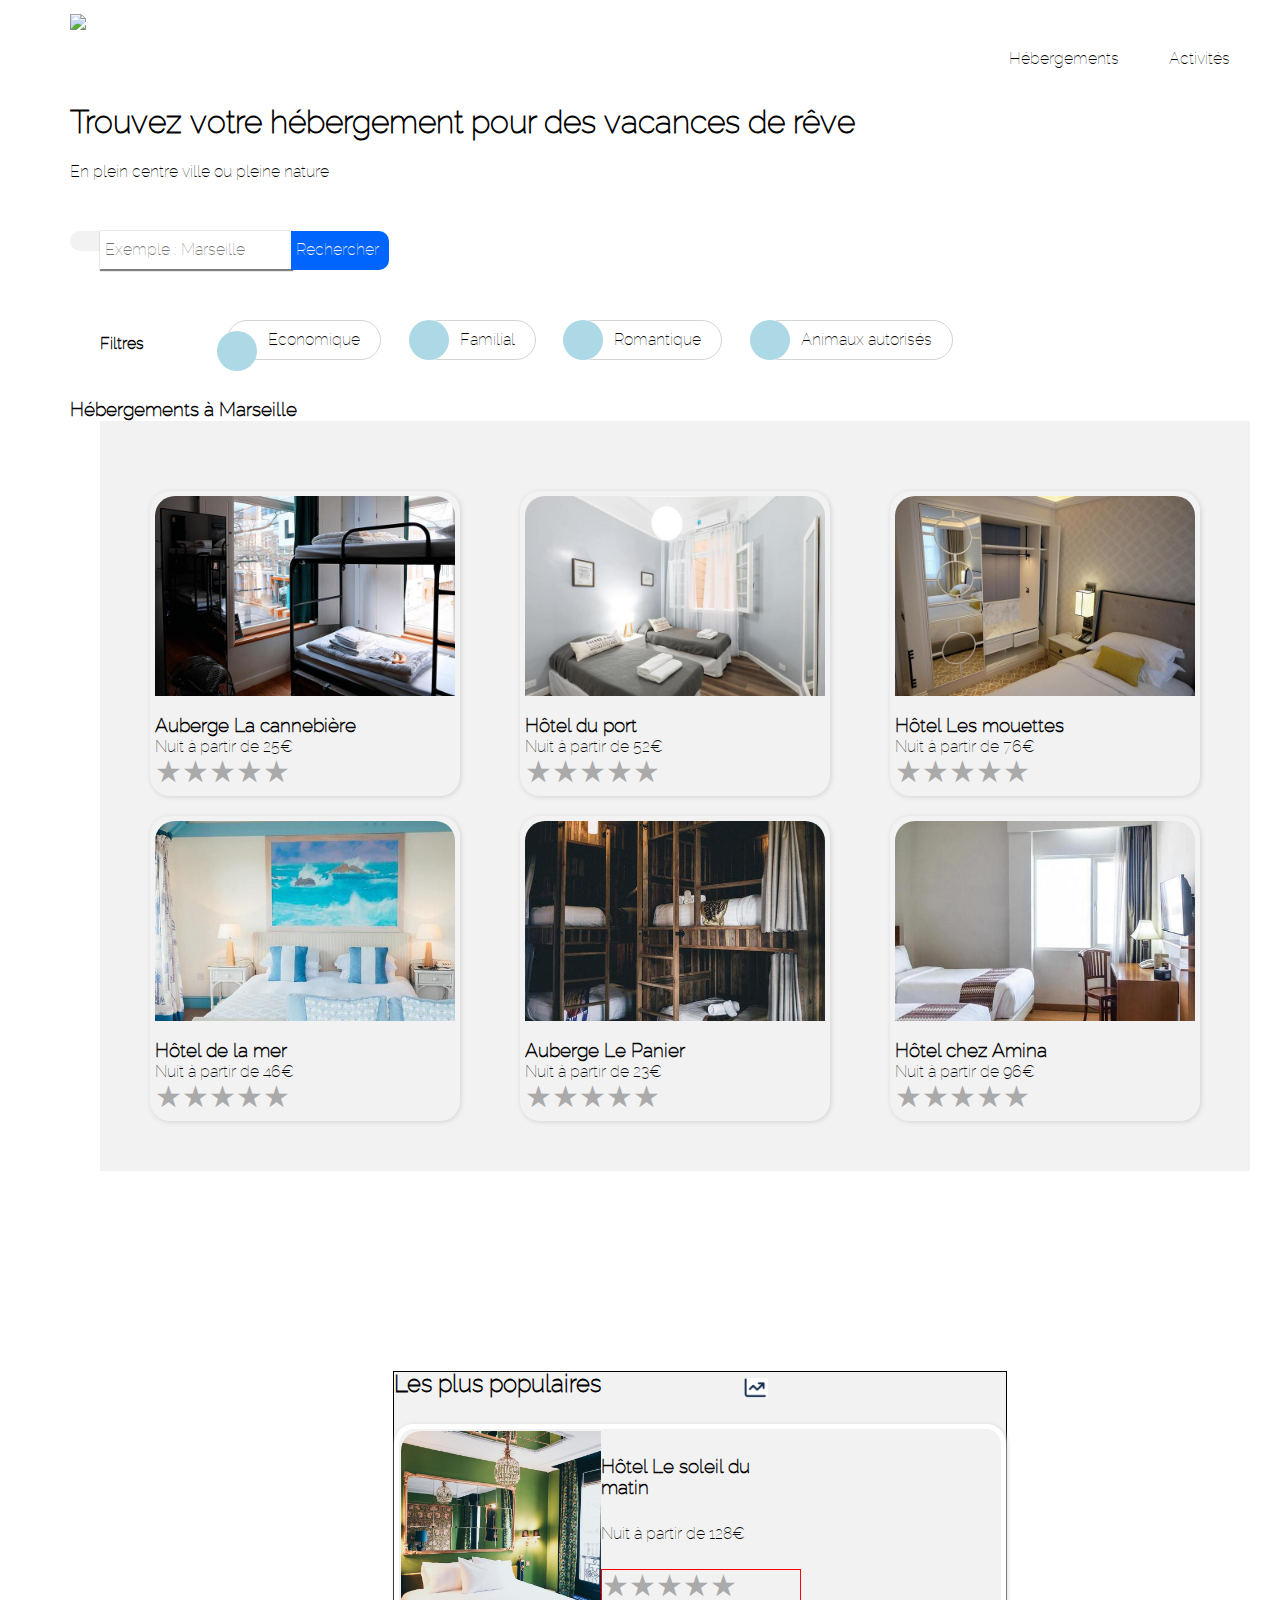
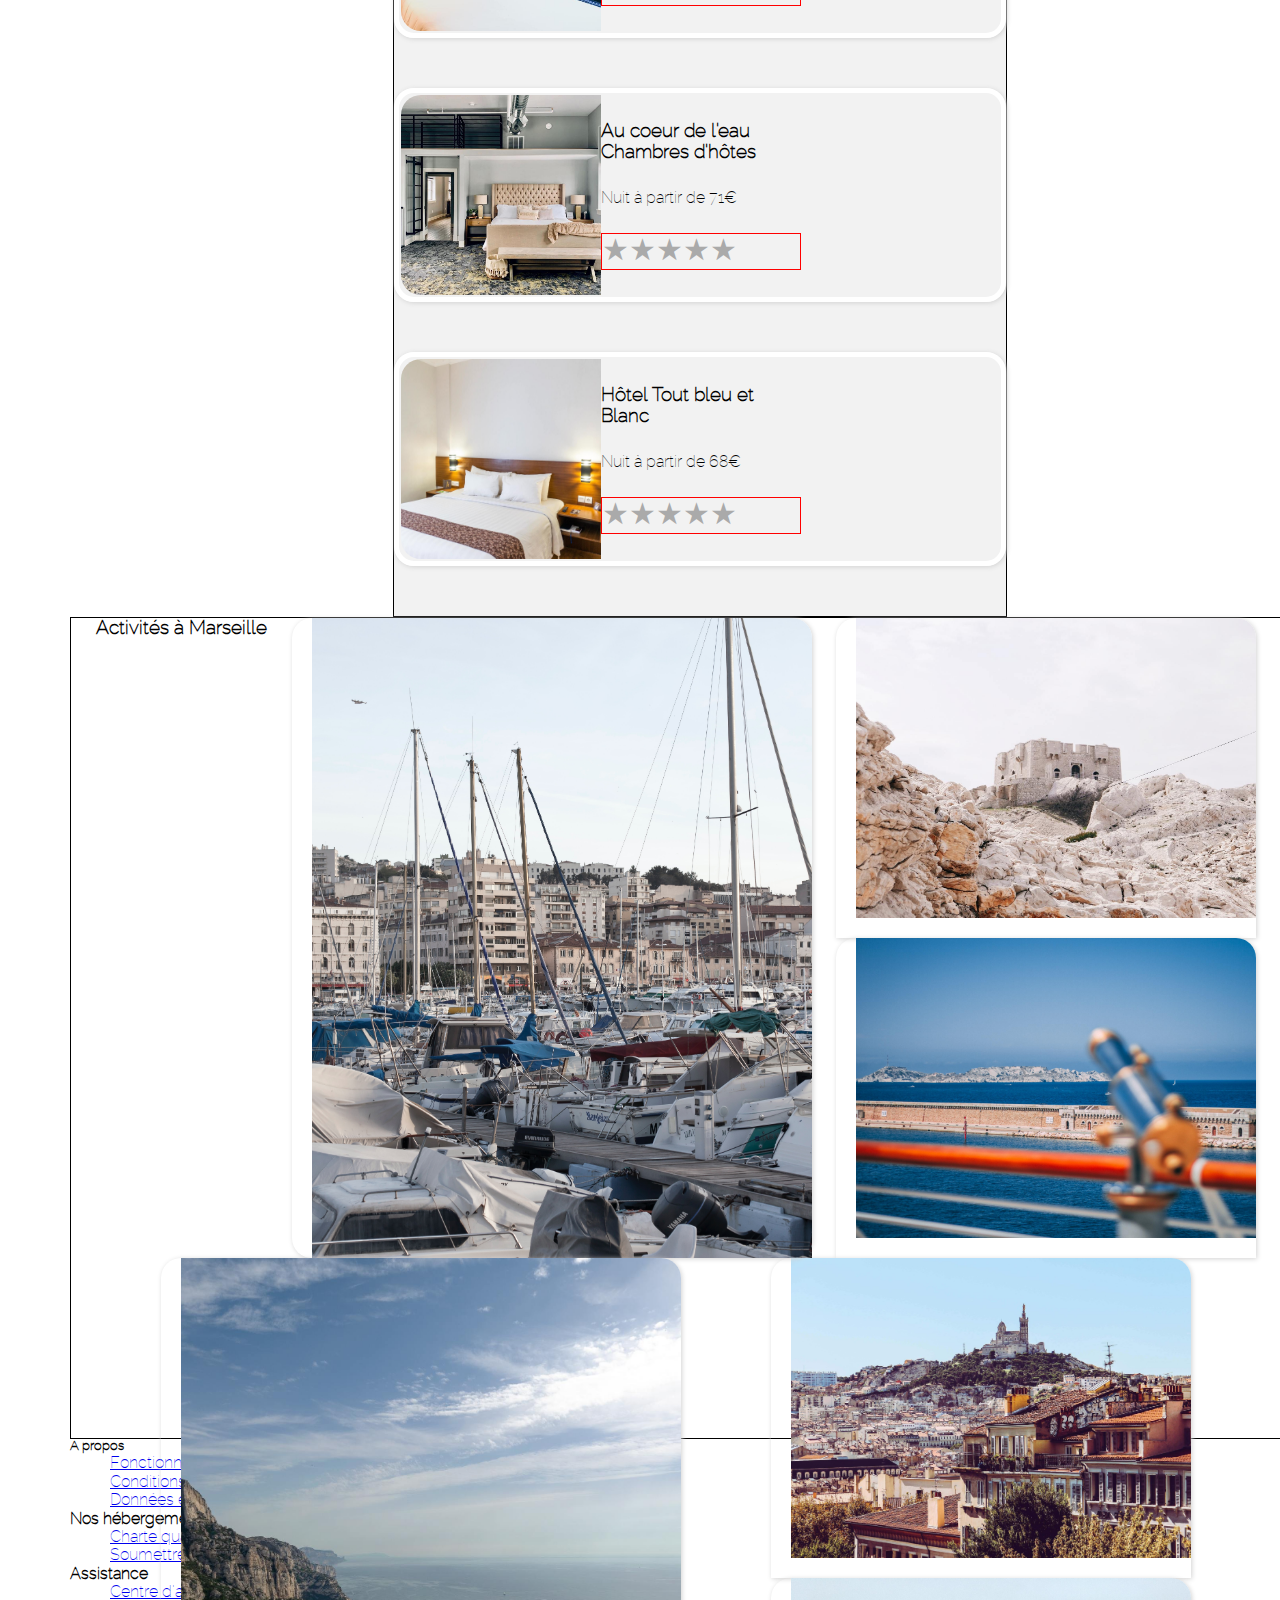
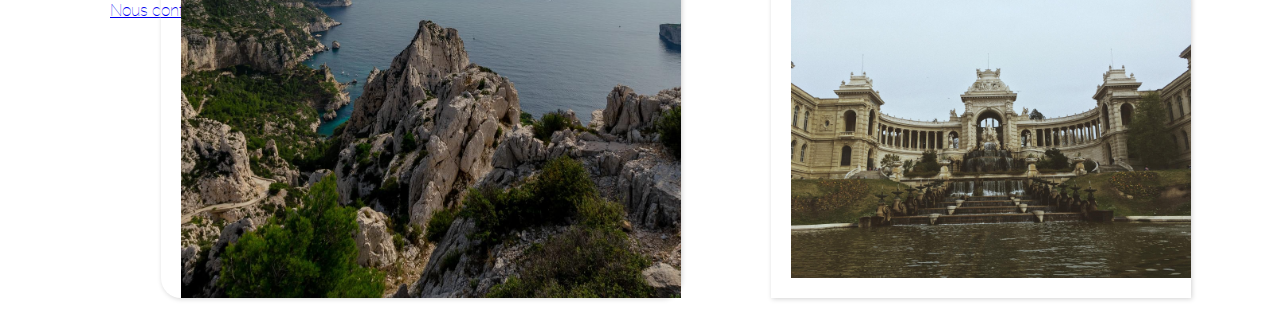
==== index (1).html @ ec964479 "Modif1" ====
<!DOCTYPE html>
<html lang="fr-FR" xmlns="http://www.w3.org/1999/html">
<head>
    <meta charset="UTF-8">
    <meta http-equiv="X-UA-Compatible" content="IE=edge">
    <meta name="viewport" content="width=device-width, initial-scale=1.0">
    <title>Booki</title>
    <link rel="stylesheet" href="booki.css">
    <script src="https://kit.fontawesome.com/043adcb9c5.js" crossorigin="anonymous"></script>
</head>
<body>
    <header>
        <img src="assets/images/logo/booki.png">
    <nav>
            <ul>
                <a href="#hebergement"><li>Hébergements</li></a>
                <a href="#activites"><li>Activités</li></a>
            </ul>
    </nav>
    </header>
<section id="section1">
        <h1>Trouvez votre hébergement pour des vacances de rêve</h1>
    <p>En plein centre ville ou pleine nature</p>
        <div id="geoloc">
    <form method="post" action="#">
<div id="iconegeo"><i class="fas fa-map-marker-alt"></i></div> <input type="rechercheville" name="ville" placeholder="Exemple : Marseille" id="rechercheville"><button id="recherche">Rechercher</button>
    </form>
        </div>
<div id="filtres">
    <h4>Filtres</h4>
    <ul>
        <a href="#"><li><button class="filtresb"><div class="cercle"><div class="icone"><i class="fas fa-money-bill-wave"></i></div></div>Economique</button></li></a>
        <a href="#"><li><div class="cercle"><div class="icone"><i class="fas fa-child"></i></div></div><button class="filtresb">Familial</button></li></a>
        <a href="#"><li><div class="cercle"><div class="icone"><i class="fas fa-heart"></i></div></div><button class="filtresb">Romantique</button></li></a>
        <a href="#"><li><div class="cercle"><div class="icone"><i class="fas fa-dog"></i></div></div><button class="filtresb">Animaux autorisés</button></li></a>
    </ul>
</div>
</section>
    <div id="titrehebergement">
        <h3>Hébergements à Marseille</h3>
    </div>
<section class="hebergement">

        <div id="conteneur">
            <div id="element_1" class="annonce"><img src="assets/images/hebergements/4_small/cannebiere_small.jpg"><h3>Auberge La cannebière</h3><p>Nuit à partir de 25€</p>
                <div class="rating"><!--
                --><a href="#5" title="Donner 5 étoiles">★</a><!--
                --><a href="#4" title="Donner 4 étoiles">★</a><!--
                --><a href="#3" title="Donner 3 étoiles">★</a><!--
                --><a href="#2" title="Donner 2 étoiles">★</a><!--
                --><a href="#1" title="Donner 1 étoile">★</a>
                </div>
            </div>

            <div id="element_2" class="annonce"><img src="assets/images/hebergements/4_small/hotel_pt.jpg"><h3>Hôtel du port</h3><p>Nuit à partir de 52€</p>
                <div class="rating"><!--
                --><a href="#5" title="Donner 5 étoiles">★</a><!--
                --><a href="#4" title="Donner 4 étoiles">★</a><!--
                --><a href="#3" title="Donner 3 étoiles">★</a><!--
                --><a href="#2" title="Donner 2 étoiles">★</a><!--
                --><a href="#1" title="Donner 1 étoile">★</a>
                </div>
            </div>

            <div id="element_3" class="annonce"><img src="assets/images/hebergements/4_small/les_mouettes.jpg"><h3>Hôtel Les mouettes</h3><p>Nuit à partir de 76€</p>
                <div class="rating"><!--
                --><a href="#5" title="Donner 5 étoiles">★</a><!--
                --><a href="#4" title="Donner 4 étoiles">★</a><!--
                --><a href="#3" title="Donner 3 étoiles">★</a><!--
                --><a href="#2" title="Donner 2 étoiles">★</a><!--
                --><a href="#1" title="Donner 1 étoile">★</a>
                </div>
            </div>
            <div id="element_4" class="annonce"><img src="assets/images/hebergements/4_small/hotel_mer.jpg"><h3>Hôtel de la mer</h3><p>Nuit à partir de 46€</p>
                <div class="rating"><!--
                --><a href="#5" title="Donner 5 étoiles">★</a><!--
                --><a href="#4" title="Donner 4 étoiles">★</a><!--
                --><a href="#3" title="Donner 3 étoiles">★</a><!--
                --><a href="#2" title="Donner 2 étoiles">★</a><!--
                --><a href="#1" title="Donner 1 étoile">★</a>
                </div>
            </div>
            <div id="element_5" class="annonce"><img src="assets/images/hebergements/4_small/auberge.jpg" ><h3>Auberge Le Panier</h3><p>Nuit à partir de 23€</p>
                <div class="rating"><!--
                --><a href="#5" title="Donner 5 étoiles">★</a><!--
                --><a href="#4" title="Donner 4 étoiles">★</a><!--
                --><a href="#3" title="Donner 3 étoiles">★</a><!--
                --><a href="#2" title="Donner 2 étoiles">★</a><!--
                --><a href="#1" title="Donner 1 étoile">★</a>
                </div>
            </div>
            <div id="image" class="annonce"><img src="assets/images/hebergements/4_small/amina.jpg"><h3>Hôtel chez Amina</h3><p>Nuit à partir de 96€</p>
                <div class="rating"><!--
                --><a href="#5" title="Donner 5 étoiles">★</a><!--
                --><a href="#4" title="Donner 4 étoiles">★</a><!--
                --><a href="#3" title="Donner 3 étoiles">★</a><!--
                --><a href="#2" title="Donner 2 étoiles">★</a><!--
                --><a href="#1" title="Donner 1 étoile">★</a>
                </div>
            </div>
    </div>


    <aside>
        <h2>Les plus populaires</h2>
        <div id="logoarrow">
            <img src="assets/images/Sanstitre.png" height="20px">
        </div>
        <div id="aside">
            <div class="asidean"><img src="assets/images/hebergements/3_medium/soleilmatin.jpg"><div class="info"><h3>Hôtel Le soleil du matin</h3><p>Nuit à partir de 128€</p><div class="ratingaside"><!--
                --><a href="#5" title="Donner 5 étoiles">★</a><!--
                --><a href="#4" title="Donner 4 étoiles">★</a><!--
                --><a href="#3" title="Donner 3 étoiles">★</a><!--
                --><a href="#2" title="Donner 2 étoiles">★</a><!--
                --><a href="#1" title="Donner 1 étoile">★</a>
                </div>
            </div>
        </div>
            <div class="asidean"><img src="assets/images/hebergements/3_medium/coeureau.jpg"><div class="info"><h3>Au coeur de l'eau Chambres d'hôtes</h3><p>Nuit à partir de 71€</p><div class="ratingaside"><!--
                --><a href="#5" title="Donner 5 étoiles">★</a><!--
                --><a href="#4" title="Donner 4 étoiles">★</a><!--
                --><a href="#3" title="Donner 3 étoiles">★</a><!--
                --><a href="#2" title="Donner 2 étoiles">★</a><!--
                --><a href="#1" title="Donner 1 étoile">★</a>
                </div>
            </div>
        </div>
            <div class="asidean"><img src="assets/images/hebergements/3_medium/bleublanc.jpg"><div class="info"><h3>Hôtel Tout bleu et Blanc</h3><p>Nuit à partir de 68€</p><div class="ratingaside"><!--
                --><a href="#5" title="Donner 5 étoiles">★</a><!--
                --><a href="#4" title="Donner 4 étoiles">★</a><!--
                --><a href="#3" title="Donner 3 étoiles">★</a><!--
                --><a href="#2" title="Donner 2 étoiles">★</a><!--
                --><a href="#1" title="Donner 1 étoile">★</a>
                </div>
            </div>
        </div>
    </div>
    </aside>

</section>



<section id="activites">
    <h3>Activités à Marseille</h3>
<div class="block1">
        <img src="assets/images/activites/1_xlarge/vieuxport.jpg" class="large"><br/>
        <h3>Vieux Port</h3>
    </div>
    <div class="block2">
        <img src="assets/images/activites/2_large/fortpomegues.jpg" class="medium">
        <img src="assets/images/activites/2_large/frioul.jpg" class="medium">
</div>
    </div>
    <div class="block1">
        <img src="assets/images/activites/2_large/calanque.jpg" class="large">
    </div>
    <div class="block2">
        <img src="assets/images/activites/2_large/notredame.jpg" class="medium">
        <img src="assets/images/activites/2_large/longchamp.jpg" class="medium">
</div>



</section>
    <footer>
        <div id="apropos" class="footerp">
            <h5>A propos</h5>
            <ul>
                <li><a href="#">Fonctionnement du site</a></li>
                <li><a href="#">Conditions générales de vente</a></li>
                <li><a href="#">Données et confidentialité</a></li>
            </ul>
        </div>
        <div id="noshebergements" class="footerp">
            <h4>Nos hébergements</h4>
                <ul>
                    <li><a href="#">Charte qualité</a></li>
                    <li><a href="#">Soumettre votre hôtel</a></li>
                </ul>
        </div>
        <div id="assistance" class="footerp">
            <h4>Assistance</h4>
                <ul>
                    <li><a href="#">Centre d'aide</a></li>
                    <li><a href="#">Nous contacter</a></li>
                </ul>
        </div>
        
    </footer>
    
</body>
</html>
---- booki.css ----
/* Document
   ========================================================================== */

/**
 * 1. Correct the line height in all browsers.
 * 2. Prevent adjustments of font size after orientation changes in iOS.
 */

html {
  line-height: 1.15; /* 1 */
  -webkit-text-size-adjust: 100%; /* 2 */
}

/* Sections
   ========================================================================== */

/**
 * Remove the margin in all browsers.
 */

body {
  margin: 0;
}

/**
 * Render the `main` element consistently in IE.
 */

main {
  display: block;
}

/**
 * Correct the font size and margin on `h1` elements within `section` and
 * `article` contexts in Chrome, Firefox, and Safari.
 */

h1 {
  font-size: 2em;
  margin: 0.67em 0;
}

/* Grouping content
   ========================================================================== */

/**
 * 1. Add the correct box sizing in Firefox.
 * 2. Show the overflow in Edge and IE.
 */

hr {
  box-sizing: content-box; /* 1 */
  height: 0; /* 1 */
  overflow: visible; /* 2 */
}

/**
 * 1. Correct the inheritance and scaling of font size in all browsers.
 * 2. Correct the odd `em` font sizing in all browsers.
 */

pre {
  font-family: monospace, monospace; /* 1 */
  font-size: 1em; /* 2 */
}

/* Text-level semantics
   ========================================================================== */

/**
 * Remove the gray background on active links in IE 10.
 */

a {
  background-color: transparent;
}

/**
 * 1. Remove the bottom border in Chrome 57-
 * 2. Add the correct text decoration in Chrome, Edge, IE, Opera, and Safari.
 */

abbr[title] {
  border-bottom: none; /* 1 */
  text-decoration: underline; /* 2 */
  text-decoration: underline dotted; /* 2 */
}

/**
 * Add the correct font weight in Chrome, Edge, and Safari.
 */

b,
strong {
  font-weight: bolder;
}

/**
 * 1. Correct the inheritance and scaling of font size in all browsers.
 * 2. Correct the odd `em` font sizing in all browsers.
 */

code,
kbd,
samp {
  font-family: monospace, monospace; /* 1 */
  font-size: 1em; /* 2 */
}

/**
 * Add the correct font size in all browsers.
 */

small {
  font-size: 80%;
}

/**
 * Prevent `sub` and `sup` elements from affecting the line height in
 * all browsers.
 */

sub,
sup {
  font-size: 75%;
  line-height: 0;
  position: relative;
  vertical-align: baseline;
}

sub {
  bottom: -0.25em;
}

sup {
  top: -0.5em;
}

/* Embedded content
   ========================================================================== */

/**
 * Remove the border on images inside links in IE 10.
 */

img {
  border-style: none;
}

/* Forms
   ========================================================================== */

/**
 * 1. Change the font styles in all browsers.
 * 2. Remove the margin in Firefox and Safari.
 */

button,
input,
optgroup,
select,
textarea {
  font-family: inherit; /* 1 */
  font-size: 100%; /* 1 */
  line-height: 1.15; /* 1 */
  margin: 0; /* 2 */
}

/**
 * Show the overflow in IE.
 * 1. Show the overflow in Edge.
 */

button,
input { /* 1 */
  overflow: visible;
}

/**
 * Remove the inheritance of text transform in Edge, Firefox, and IE.
 * 1. Remove the inheritance of text transform in Firefox.
 */

button,
select { /* 1 */
  text-transform: none;
}

/**
 * Correct the inability to style clickable types in iOS and Safari.
 */

button,
[type="button"],
[type="reset"],
[type="submit"] {
  -webkit-appearance: button;
}

/**
 * Remove the inner border and padding in Firefox.
 */

button::-moz-focus-inner,
[type="button"]::-moz-focus-inner,
[type="reset"]::-moz-focus-inner,
[type="submit"]::-moz-focus-inner {
  border-style: none;
  padding: 0;
}

/**
 * Restore the focus styles unset by the previous rule.
 */

button:-moz-focusring,
[type="button"]:-moz-focusring,
[type="reset"]:-moz-focusring,
[type="submit"]:-moz-focusring {
  outline: 1px dotted ButtonText;
}

/**
 * Correct the padding in Firefox.
 */

fieldset {
  padding: 0.35em 0.75em 0.625em;
}

/**
 * 1. Correct the text wrapping in Edge and IE.
 * 2. Correct the color inheritance from `fieldset` elements in IE.
 * 3. Remove the padding so developers are not caught out when they zero out
 *    `fieldset` elements in all browsers.
 */

legend {
  box-sizing: border-box; /* 1 */
  color: inherit; /* 2 */
  display: table; /* 1 */
  max-width: 100%; /* 1 */
  padding: 0; /* 3 */
  white-space: normal; /* 1 */
}

/**
 * Add the correct vertical alignment in Chrome, Firefox, and Opera.
 */

progress {
  vertical-align: baseline;
}

/**
 * Remove the default vertical scrollbar in IE 10+.
 */

textarea {
  overflow: auto;
}

/**
 * 1. Add the correct box sizing in IE 10.
 * 2. Remove the padding in IE 10.
 */

[type="checkbox"],
[type="radio"] {
  box-sizing: border-box; /* 1 */
  padding: 0; /* 2 */
}

/**
 * Correct the cursor style of increment and decrement buttons in Chrome.
 */

[type="number"]::-webkit-inner-spin-button,
[type="number"]::-webkit-outer-spin-button {
  height: auto;
}

/**
 * 1. Correct the odd appearance in Chrome and Safari.
 * 2. Correct the outline style in Safari.
 */

[type="search"] {
  -webkit-appearance: textfield; /* 1 */
  outline-offset: -2px; /* 2 */
}

/**
 * Remove the inner padding in Chrome and Safari on macOS.
 */

[type="search"]::-webkit-search-decoration {
  -webkit-appearance: none;
}

/**
 * 1. Correct the inability to style clickable types in iOS and Safari.
 * 2. Change font properties to `inherit` in Safari.
 */

::-webkit-file-upload-button {
  -webkit-appearance: button; /* 1 */
  font: inherit; /* 2 */
}

/* Interactive
   ========================================================================== */

/*
 * Add the correct display in Edge, IE 10+, and Firefox.
 */

details {
  display: block;
}

/*
 * Add the correct display in all browsers.
 */

summary {
  display: list-item;
}

/* Misc
   ========================================================================== */

/**
 * Add the correct display in IE 10+.
 */

template {
  display: none;
}

/**
 * Add the correct display in IE 10.
 */

[hidden] {
  display: none;
}



@font-face {
    font-family: 'ralewaythin';
    src: url('raleway-variablefont_wght-webfont.woff2') format('woff2'),
         url('raleway-variablefont_wght-webfont.woff') format('woff');
    font-weight: normal;
    font-style: normal;

}


* 
{
    list-style-type: none;
    margin: 0;
}
body
{
    font-family: ralewaythin;
    margin-left: 70px;
}

/*****************************/
Header
{
    display: flex;
    justify-content: space-between;
    align-items: center;
}
header img
{
    height: 40px;
}
Header ul 
{
    display: flex;
    justify-content: space-between;
    padding-top: 50px;
}

Header li
{
    margin-right: 50px;
}
nav a
{
    text-decoration: none;
    color: black;

}
nav a:hover
{
    color: #0065FC;
    padding-top: 2px;
    text-decoration: overline 2px;
}


/***************************/

#section1
{
    margin-top: 3%;
}

#recherche
{
    background-color: #0065FC;
    color: whitesmoke;
    border-radius: 0px 10px 10px 0px;
    border: 0px;
    padding: 10px 10px 10px 5px;
}

#rechercheville
{
    box-shadow: 1px 1px 1px 1px grey;
    border: 0px solid white;
    padding: 10px 10px 9px 5px;
}
#geoloc
{
    display: block;
    align-items: baseline;
    margin-top: 50px;
    padding-left:0px;
}
#iconegeo
{
    float: left;
    padding: 10px 15px 10px 15px;
    background-color:#F2F2F2 ;
    border-radius: 10px 0px 0px 10px;
    border: 0px;
}
/***********Filtres*************/
#filtres
{
    padding: 30px;
    position: relative;
    
}

#filtres h4
{
    position: absolute;
    top: 65px;
    font-weight: bold;

    
}
#filtres ul
{
    display: flex;
    margin-left: 50px;
    justify-content: space-evenly;
    width: 100%;
    max-width: 800px;
    padding-top: 20px;
    height: 50px;
}
#filtres li
{
    position: relative;
}
#filtres button
{
    position: ab;
    background-color: white;
    border-radius: 20px 20px 20px 20px;
    height: 40px;
    border: 1px solid lightgrey;
    padding-left: 40px;
    padding-right: 20px;

}
.cercle 
{ 
        position: absolute;
        left: -10px;
        height: 40px; 
        width: 40px; 
        background-color: lightblue;
        border-radius: 50%;
        text-align: center;

}

.icone
{   
    color: blue;
   position: absolute;
   top: 50%;
   left: 50%;
   transform: translate(-50%, -50%);
    
}

#filtres button:hover
{
    background-color:#0065FC;
    cursor: pointer;
}
/***********Filtres*************/

.hebergement 
{
    display: flex;
    flex-wrap: wrap;
    justify-content: space-evenly;

}


#conteneur
{
    display: flex;
    flex-wrap: wrap;
    justify-content: space-between;
    max-width: 1050px;
    background-color: #F2F2F2;
    padding: 50px 50px 50px 50px;
    margin-bottom: 200px;

}

.annonce
{
    justify-content: center;
    border-radius: 20px 20px 20px 20px ;
    padding: 5px 5px 10px 5px;
    box-shadow: 1px 1px 5px lightgrey;
    min-width: 200px;
    width: 300px;
    height: 290px;
    margin-top: 20px;
    
    
}
.annonce img
{
    display: block;
    text-align: center;
    margin: auto;
    padding-bottom: 20px;
    border-radius: 20px 20px 0px 0px;
    min-width: 200px;
    width: 300px;
    height: 200px;
    object-fit: cover;
    
}

/********Rating*********/
.rating
{
    direction: rtl;
    float: left;
    
}
.rating a
{
   color: #aaa;
   text-decoration: none;
   font-size: 30px;
   transition: color #0065FC;
   border-radius: 10px 10px 10px 10px;
}
.rating a:hover,
.rating a:focus,
.rating a:hover ~ a,
.rating a:focus ~ a 
{
   color: #0065FC;
   cursor: pointer;
}
/********Rating*********/
aside
{
    height: 100%;
    border: 1px solid black;
    background-color: #F2F2F2;
    margin-left: 50px;
}

.asidean
{
    border: 5px solid white;
    border-radius: 20px 20px 20px 20px ;
    padding: 2px 200px 2px 2px;
    box-shadow: 1px 1px 5px lightgrey;
    margin-bottom: 50px;
    display: flex;


}

.info
{
    display: flex;
    flex-direction: column;
    max-width: 200px;
    justify-content: space-evenly;
}

.asidean img
{
    text-align: center;
    margin: auto;
    border-radius: 20px 0px 0px 20px;
    min-width: 200px;
    width: 200px;
    height: 200px;
    object-fit: cover;

}

aside h2
{
    display: block;
}
#logoarrow
{
    position: relative;
    top: -22px;
    right: -350px;
}

.ratingaside
{
    border: 1px solid red;

    
    
}
.ratingaside a
{
   color: #aaa;
   text-decoration: none;
   font-size: 30px;
   transition: color #0065FC;
}
.ratingaside a:hover,
.ratingaside a:focus,
.ratingaside a:hover ~ a,
.ratingaside a:focus ~ a 
{
   color: #0065FC;
   cursor: pointer;
}

/**************************************/

#activites
{
    display: flex;
    flex-wrap: wrap;
    justify-content: space-evenly;
    border: 1px solid black;
    width:100%;
    height: 820px;
}

#activites img
{
    padding-bottom: 20px;
    border-radius: 20px 20px 0px 0px;
    min-width: 200px;
    object-fit: cover;
}
.large
{
    width: 100%;
    height: 100%;
    max-width: 500px;
    max-height: 800px;
    object-fit: cover;
    padding:0px 0px 0px 20px ;
    justify-content: center;
}
.medium
{
    width: 400px;
    height: 300px;
    max-width: 500px;
    object-fit: cover;
    padding:0px 0px 0px 20px ;
    box-shadow: 1px 1px 5px lightgrey;
}

.block1
{
    display: block;
    position: relative;
    max-width: 800px;
    box-shadow: 1px 1px 5px lightgrey;
    border-radius: 20px 20px 20px 20px;
}

.block2
{
    display: flex;
    flex-direction: column;
    justify-content: space-between;
    border-radius: 20px 20px 20px 20px;
}

.block1 h3
{
    position: relative;
    bottom: 0px;
    left: 50px;
    padding: 20px 20px 20px 20px;
}
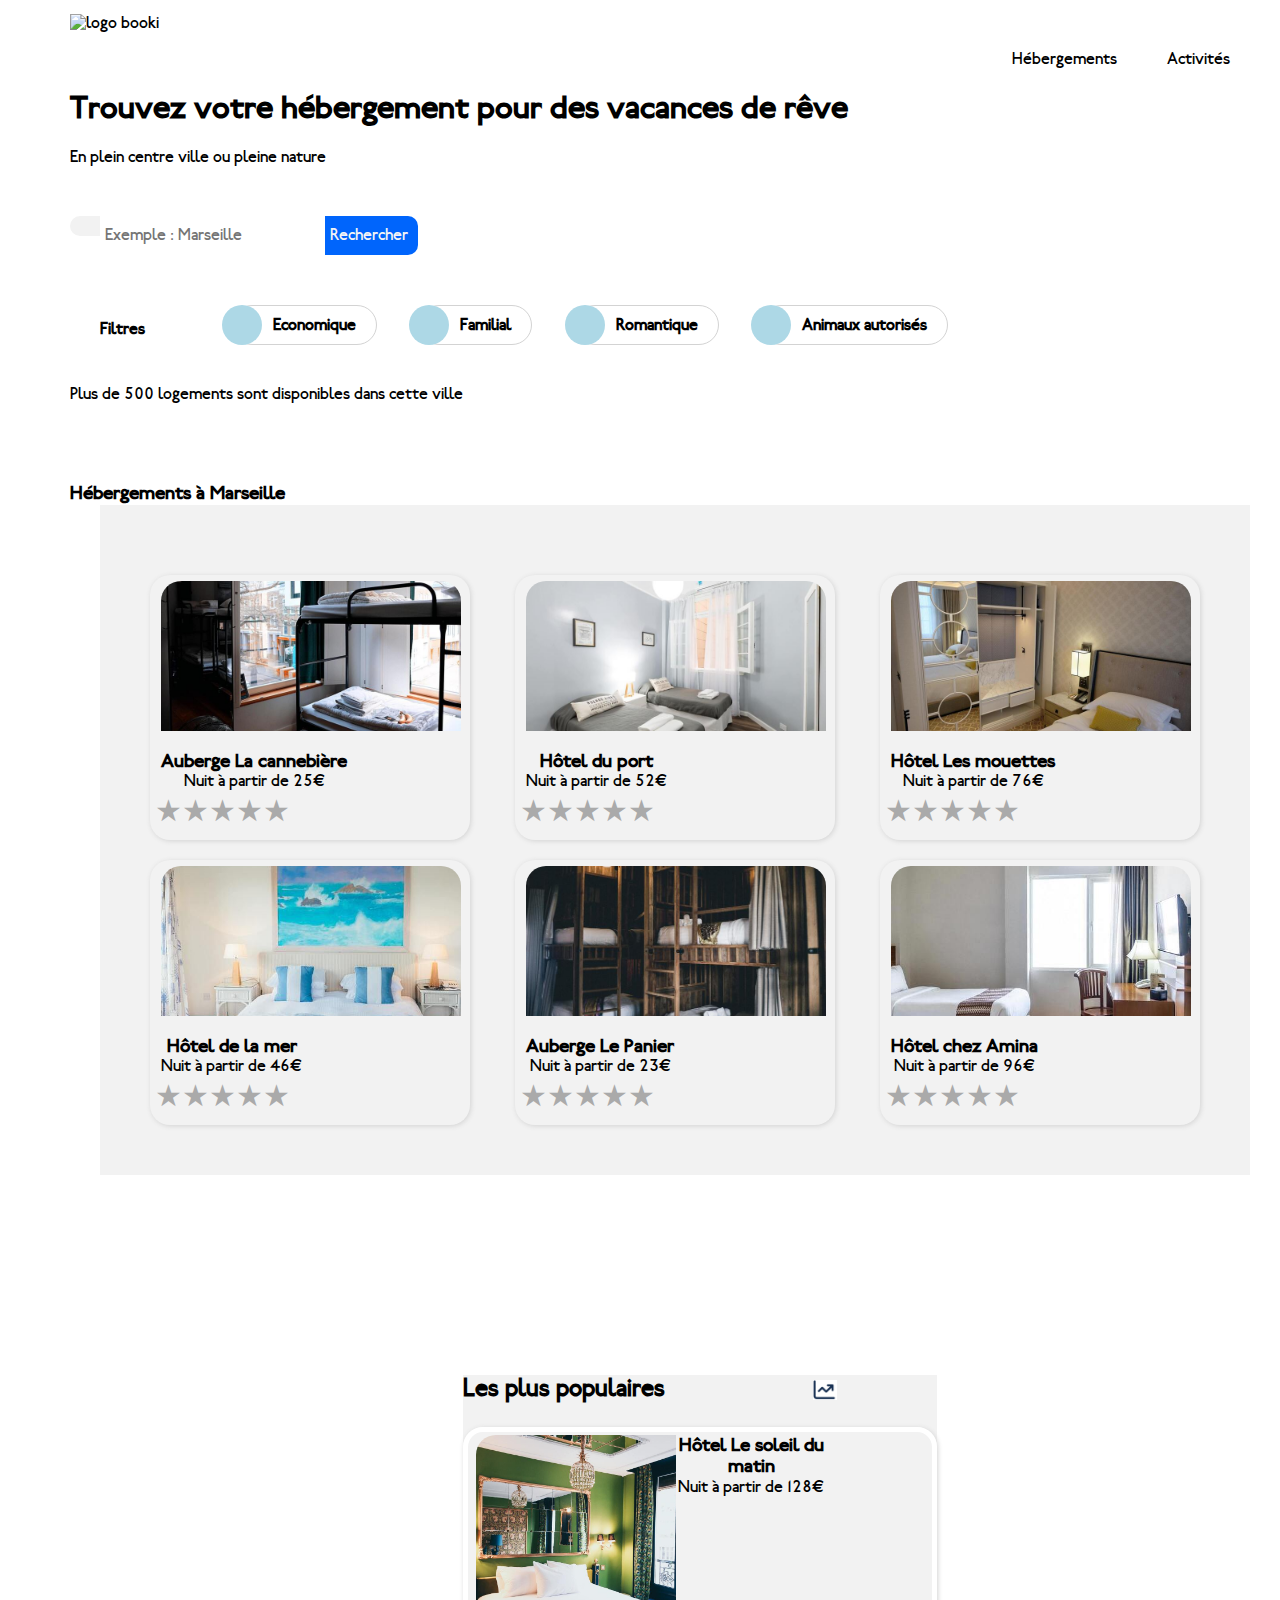
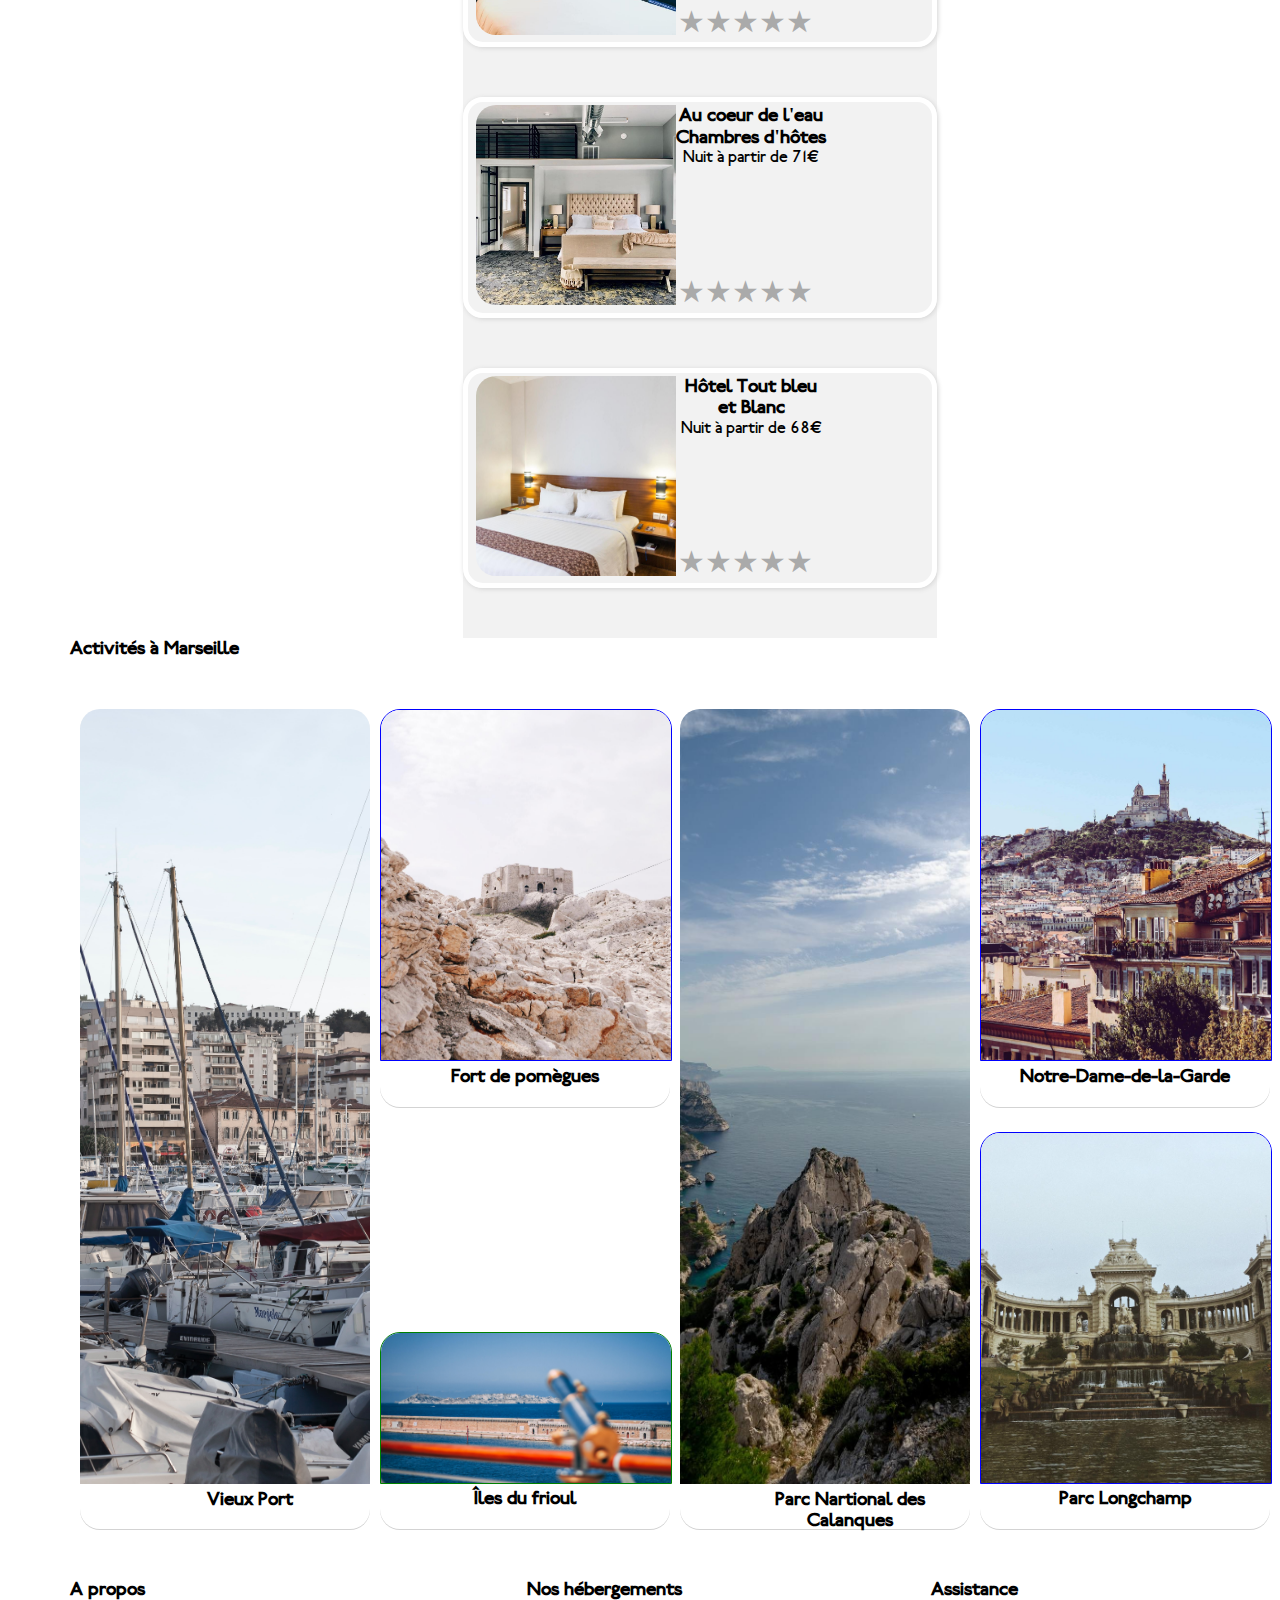
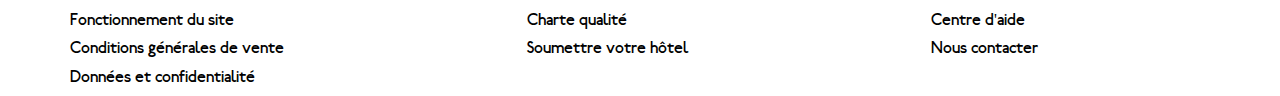
==== commit 5c68b070: "Modif2" ====
--- a/index (1).html
+++ b/index (1).html
@@ -10,11 +10,11 @@
 </head>
 <body>
     <header>
-        <img src="assets/images/logo/booki.png">
+        <img src="assets/images/logo/booki.png" alt="logo booki">
     <nav>
             <ul>
-                <a href="#hebergement"><li>Hébergements</li></a>
-                <a href="#activites"><li>Activités</li></a>
+                <li><a href="#hebergement">Hébergements</a></li>
+                <li><a href="#activites">Activités</a></li>
             </ul>
     </nav>
     </header>
@@ -23,18 +23,19 @@
     <p>En plein centre ville ou pleine nature</p>
         <div id="geoloc">
     <form method="post" action="#">
-<div id="iconegeo"><i class="fas fa-map-marker-alt"></i></div> <input type="rechercheville" name="ville" placeholder="Exemple : Marseille" id="rechercheville"><button id="recherche">Rechercher</button>
+<div id="iconegeo"><i class="fas fa-map-marker-alt"></i></div> <input type="search" class="infoPlaceholder" placeholder="Exemple : Marseille" id="rechercheville"><button id="recherche">Rechercher</button>
     </form>
         </div>
 <div id="filtres">
     <h4>Filtres</h4>
     <ul>
-        <a href="#"><li><button class="filtresb"><div class="cercle"><div class="icone"><i class="fas fa-money-bill-wave"></i></div></div>Economique</button></li></a>
+        <a href="#"><li><div class="cercle"><div class="icone"><i class="fas fa-money-bill-wave"></i></div></div><button class="filtresb">Economique</button></li></a>
         <a href="#"><li><div class="cercle"><div class="icone"><i class="fas fa-child"></i></div></div><button class="filtresb">Familial</button></li></a>
         <a href="#"><li><div class="cercle"><div class="icone"><i class="fas fa-heart"></i></div></div><button class="filtresb">Romantique</button></li></a>
         <a href="#"><li><div class="cercle"><div class="icone"><i class="fas fa-dog"></i></div></div><button class="filtresb">Animaux autorisés</button></li></a>
     </ul>
 </div>
+<p><i class="fas fa-info-circle"></i>Plus de 500 logements sont disponibles dans cette ville</p>
 </section>
     <div id="titrehebergement">
         <h3>Hébergements à Marseille</h3>
@@ -42,54 +43,54 @@
 <section class="hebergement">
 
         <div id="conteneur">
-            <div id="element_1" class="annonce"><img src="assets/images/hebergements/4_small/cannebiere_small.jpg"><h3>Auberge La cannebière</h3><p>Nuit à partir de 25€</p>
-                <div class="rating"><!--
-                --><a href="#5" title="Donner 5 étoiles">★</a><!--
-                --><a href="#4" title="Donner 4 étoiles">★</a><!--
-                --><a href="#3" title="Donner 3 étoiles">★</a><!--
-                --><a href="#2" title="Donner 2 étoiles">★</a><!--
-                --><a href="#1" title="Donner 1 étoile">★</a>
-                </div>
-            </div>
-
-            <div id="element_2" class="annonce"><img src="assets/images/hebergements/4_small/hotel_pt.jpg"><h3>Hôtel du port</h3><p>Nuit à partir de 52€</p>
-                <div class="rating"><!--
-                --><a href="#5" title="Donner 5 étoiles">★</a><!--
-                --><a href="#4" title="Donner 4 étoiles">★</a><!--
-                --><a href="#3" title="Donner 3 étoiles">★</a><!--
-                --><a href="#2" title="Donner 2 étoiles">★</a><!--
-                --><a href="#1" title="Donner 1 étoile">★</a>
-                </div>
-            </div>
-
-            <div id="element_3" class="annonce"><img src="assets/images/hebergements/4_small/les_mouettes.jpg"><h3>Hôtel Les mouettes</h3><p>Nuit à partir de 76€</p>
-                <div class="rating"><!--
-                --><a href="#5" title="Donner 5 étoiles">★</a><!--
-                --><a href="#4" title="Donner 4 étoiles">★</a><!--
-                --><a href="#3" title="Donner 3 étoiles">★</a><!--
-                --><a href="#2" title="Donner 2 étoiles">★</a><!--
-                --><a href="#1" title="Donner 1 étoile">★</a>
-                </div>
-            </div>
-            <div id="element_4" class="annonce"><img src="assets/images/hebergements/4_small/hotel_mer.jpg"><h3>Hôtel de la mer</h3><p>Nuit à partir de 46€</p>
-                <div class="rating"><!--
-                --><a href="#5" title="Donner 5 étoiles">★</a><!--
-                --><a href="#4" title="Donner 4 étoiles">★</a><!--
-                --><a href="#3" title="Donner 3 étoiles">★</a><!--
-                --><a href="#2" title="Donner 2 étoiles">★</a><!--
-                --><a href="#1" title="Donner 1 étoile">★</a>
-                </div>
-            </div>
-            <div id="element_5" class="annonce"><img src="assets/images/hebergements/4_small/auberge.jpg" ><h3>Auberge Le Panier</h3><p>Nuit à partir de 23€</p>
-                <div class="rating"><!--
-                --><a href="#5" title="Donner 5 étoiles">★</a><!--
-                --><a href="#4" title="Donner 4 étoiles">★</a><!--
-                --><a href="#3" title="Donner 3 étoiles">★</a><!--
-                --><a href="#2" title="Donner 2 étoiles">★</a><!--
-                --><a href="#1" title="Donner 1 étoile">★</a>
-                </div>
-            </div>
-            <div id="image" class="annonce"><img src="assets/images/hebergements/4_small/amina.jpg"><h3>Hôtel chez Amina</h3><p>Nuit à partir de 96€</p>
+            <div id="element_1" class="annonce"><button><img src="assets/images/hebergements/4_small/cannebiere_small.jpg"><div class="texteannonce"><h3>Auberge La cannebière</h3><p>Nuit à partir de 25€</p></div></button>
+                <div class="rating"><!--
+                --><a href="#5" title="Donner 5 étoiles">★</a><!--
+                --><a href="#4" title="Donner 4 étoiles">★</a><!--
+                --><a href="#3" title="Donner 3 étoiles">★</a><!--
+                --><a href="#2" title="Donner 2 étoiles">★</a><!--
+                --><a href="#1" title="Donner 1 étoile">★</a>
+                </div>
+            </div>
+
+            <div id="element_2" class="annonce"><button><img src="assets/images/hebergements/4_small/hotel_pt.jpg"><div class="texteannonce"><h3>Hôtel du port</h3><p>Nuit à partir de 52€</p></div></button>
+                <div class="rating"><!--
+                --><a href="#5" title="Donner 5 étoiles">★</a><!--
+                --><a href="#4" title="Donner 4 étoiles">★</a><!--
+                --><a href="#3" title="Donner 3 étoiles">★</a><!--
+                --><a href="#2" title="Donner 2 étoiles">★</a><!--
+                --><a href="#1" title="Donner 1 étoile">★</a>
+                </div>
+            </div>
+
+            <div id="element_3" class="annonce"><button><img src="assets/images/hebergements/4_small/les_mouettes.jpg"><div class="texteannonce"><h3>Hôtel Les mouettes</h3><p>Nuit à partir de 76€</p></div></button>
+                <div class="rating"><!--
+                --><a href="#5" title="Donner 5 étoiles">★</a><!--
+                --><a href="#4" title="Donner 4 étoiles">★</a><!--
+                --><a href="#3" title="Donner 3 étoiles">★</a><!--
+                --><a href="#2" title="Donner 2 étoiles">★</a><!--
+                --><a href="#1" title="Donner 1 étoile">★</a>
+                </div>
+            </div>
+            <div id="element_4" class="annonce"><button><img src="assets/images/hebergements/4_small/hotel_mer.jpg"><div class="texteannonce"><h3>Hôtel de la mer</h3><p>Nuit à partir de 46€</p></div></button>
+                <div class="rating"><!--
+                --><a href="#5" title="Donner 5 étoiles">★</a><!--
+                --><a href="#4" title="Donner 4 étoiles">★</a><!--
+                --><a href="#3" title="Donner 3 étoiles">★</a><!--
+                --><a href="#2" title="Donner 2 étoiles">★</a><!--
+                --><a href="#1" title="Donner 1 étoile">★</a>
+                </div>
+            </div>
+            <div id="element_5" class="annonce"><button><img src="assets/images/hebergements/4_small/auberge.jpg"><div class="texteannonce"><h3>Auberge Le Panier</h3><p>Nuit à partir de 23€</p></div></button>
+                <div class="rating"><!--
+                --><a href="#5" title="Donner 5 étoiles">★</a><!--
+                --><a href="#4" title="Donner 4 étoiles">★</a><!--
+                --><a href="#3" title="Donner 3 étoiles">★</a><!--
+                --><a href="#2" title="Donner 2 étoiles">★</a><!--
+                --><a href="#1" title="Donner 1 étoile">★</a>
+                </div>
+            </div>
+            <div id="image" class="annonce"><button><img src="assets/images/hebergements/4_small/amina.jpg"><div class="texteannonce"><h3>Hôtel chez Amina</h3><p>Nuit à partir de 96€</p></div></button>
                 <div class="rating"><!--
                 --><a href="#5" title="Donner 5 étoiles">★</a><!--
                 --><a href="#4" title="Donner 4 étoiles">★</a><!--
@@ -107,25 +108,28 @@
             <img src="assets/images/Sanstitre.png" height="20px">
         </div>
         <div id="aside">
-            <div class="asidean"><img src="assets/images/hebergements/3_medium/soleilmatin.jpg"><div class="info"><h3>Hôtel Le soleil du matin</h3><p>Nuit à partir de 128€</p><div class="ratingaside"><!--
-                --><a href="#5" title="Donner 5 étoiles">★</a><!--
-                --><a href="#4" title="Donner 4 étoiles">★</a><!--
-                --><a href="#3" title="Donner 3 étoiles">★</a><!--
-                --><a href="#2" title="Donner 2 étoiles">★</a><!--
-                --><a href="#1" title="Donner 1 étoile">★</a>
-                </div>
-            </div>
-        </div>
-            <div class="asidean"><img src="assets/images/hebergements/3_medium/coeureau.jpg"><div class="info"><h3>Au coeur de l'eau Chambres d'hôtes</h3><p>Nuit à partir de 71€</p><div class="ratingaside"><!--
-                --><a href="#5" title="Donner 5 étoiles">★</a><!--
-                --><a href="#4" title="Donner 4 étoiles">★</a><!--
-                --><a href="#3" title="Donner 3 étoiles">★</a><!--
-                --><a href="#2" title="Donner 2 étoiles">★</a><!--
-                --><a href="#1" title="Donner 1 étoile">★</a>
-                </div>
-            </div>
-        </div>
-            <div class="asidean"><img src="assets/images/hebergements/3_medium/bleublanc.jpg"><div class="info"><h3>Hôtel Tout bleu et Blanc</h3><p>Nuit à partir de 68€</p><div class="ratingaside"><!--
+            <div class="asidean"><button><img src="assets/images/hebergements/3_medium/soleilmatin.jpg"><div class="info"><h3>Hôtel Le soleil du matin</h3><p>Nuit à partir de 128€</p></button>
+                <div class="ratingaside"><!--
+                --><a href="#5" title="Donner 5 étoiles">★</a><!--
+                --><a href="#4" title="Donner 4 étoiles">★</a><!--
+                --><a href="#3" title="Donner 3 étoiles">★</a><!--
+                --><a href="#2" title="Donner 2 étoiles">★</a><!--
+                --><a href="#1" title="Donner 1 étoile">★</a>
+                </div>
+            </div>
+        </div>
+            <div class="asidean"><button><img src="assets/images/hebergements/3_medium/coeureau.jpg"><div class="info"><h3>Au coeur de l'eau Chambres d'hôtes</h3><p>Nuit à partir de 71€</p></button>
+                <div class="ratingaside"><!--
+                --><a href="#5" title="Donner 5 étoiles">★</a><!--
+                --><a href="#4" title="Donner 4 étoiles">★</a><!--
+                --><a href="#3" title="Donner 3 étoiles">★</a><!--
+                --><a href="#2" title="Donner 2 étoiles">★</a><!--
+                --><a href="#1" title="Donner 1 étoile">★</a>
+                </div>
+            </div>
+        </div>
+            <div class="asidean"><button><img src="assets/images/hebergements/3_medium/bleublanc.jpg"><div class="info"><h3>Hôtel Tout bleu et Blanc</h3><p>Nuit à partir de 68€</p></button>
+                <div class="ratingaside"><!--
                 --><a href="#5" title="Donner 5 étoiles">★</a><!--
                 --><a href="#4" title="Donner 4 étoiles">★</a><!--
                 --><a href="#3" title="Donner 3 étoiles">★</a><!--
@@ -140,24 +144,36 @@
 </section>
 
 
-
+<h3>Activités à Marseille</h3>
 <section id="activites">
-    <h3>Activités à Marseille</h3>
 <div class="block1">
-        <img src="assets/images/activites/1_xlarge/vieuxport.jpg" class="large"><br/>
+        <img src="assets/images/activites/1_xlarge/vieuxport.jpg" class="large">
         <h3>Vieux Port</h3>
     </div>
-    <div class="block2">
+    <div class="blockd">
+        <div class="blockd1">
         <img src="assets/images/activites/2_large/fortpomegues.jpg" class="medium">
+        <h3>Fort de pomègues</h3>
+    </div>
+    <div id="frioul">
         <img src="assets/images/activites/2_large/frioul.jpg" class="medium">
+        <h3>Îles du frioul</h3>
+    </div>
 </div>
     </div>
     <div class="block1">
         <img src="assets/images/activites/2_large/calanque.jpg" class="large">
-    </div>
-    <div class="block2">
-        <img src="assets/images/activites/2_large/notredame.jpg" class="medium">
-        <img src="assets/images/activites/2_large/longchamp.jpg" class="medium">
+        <h3>Parc Nartional des Calanques</h3>
+    </div>
+    <div class="blockd">
+        <div class="blockd1">
+            <img src="assets/images/activites/2_large/notredame.jpg" class="medium">
+            <h3>Notre-Dame-de-la-Garde</h3>
+        </div>
+        <div class="blockd1">
+            <img src="assets/images/activites/2_large/longchamp.jpg" class="medium">
+            <h3>Parc Longchamp</h3>
+        </div>
 </div>
 
 
@@ -165,7 +181,7 @@
 </section>
     <footer>
         <div id="apropos" class="footerp">
-            <h5>A propos</h5>
+            <h3>A propos</h3>
             <ul>
                 <li><a href="#">Fonctionnement du site</a></li>
                 <li><a href="#">Conditions générales de vente</a></li>
@@ -173,14 +189,14 @@
             </ul>
         </div>
         <div id="noshebergements" class="footerp">
-            <h4>Nos hébergements</h4>
+            <h3>Nos hébergements</h3>
                 <ul>
                     <li><a href="#">Charte qualité</a></li>
                     <li><a href="#">Soumettre votre hôtel</a></li>
                 </ul>
         </div>
         <div id="assistance" class="footerp">
-            <h4>Assistance</h4>
+            <h3>Assistance</h3>
                 <ul>
                     <li><a href="#">Centre d'aide</a></li>
                     <li><a href="#">Nous contacter</a></li>
--- a/booki.css
+++ b/booki.css
@@ -346,18 +346,20 @@
   display: none;
 }
 
-
-
+/*******************************************************************************************/
 @font-face {
-    font-family: 'ralewaythin';
-    src: url('raleway-variablefont_wght-webfont.woff2') format('woff2'),
-         url('raleway-variablefont_wght-webfont.woff') format('woff');
+    font-family: 'railwayregular';
+    src: url('Railway-webfont.eot');
+    src: url('Railway-webfont.eot?#iefix') format('embedded-opentype'),
+         url('Railway-webfont.woff2') format('woff2'),
+         url('Railway-webfont.woff') format('woff'),
+         url('Railway-webfont.ttf') format('truetype'),
+         url('Railway-webfont.svg#railwayregular') format('svg');
     font-weight: normal;
     font-style: normal;
 
 }
 
-
 * 
 {
     list-style-type: none;
@@ -365,7 +367,7 @@
 }
 body
 {
-    font-family: ralewaythin;
+    font-family:railwayregular;
     margin-left: 70px;
 }
 
@@ -406,12 +408,20 @@
 
 
 /***************************/
-
+#section1 h1, p, h3
+{
+    font-family:railwayregular;
+    font-weight: 500px;
+}
 #section1
 {
-    margin-top: 3%;
-}
-
+    margin-top:20px;
+}
+
+.infoPlaceholder::-webkit-input-placeholder
+{
+    font-weight: 500px;
+}
 #recherche
 {
     background-color: #0065FC;
@@ -423,7 +433,7 @@
 
 #rechercheville
 {
-    box-shadow: 1px 1px 1px 1px grey;
+
     border: 0px solid white;
     padding: 10px 10px 9px 5px;
 }
@@ -442,7 +452,13 @@
     border-radius: 10px 0px 0px 10px;
     border: 0px;
 }
+
 /***********Filtres*************/
+#section1
+{
+    padding-bottom: 80px;
+}
+
 #filtres
 {
     padding: 30px;
@@ -474,7 +490,7 @@
 }
 #filtres button
 {
-    position: ab;
+    font-weight: bold;
     background-color: white;
     border-radius: 20px 20px 20px 20px;
     height: 40px;
@@ -518,6 +534,7 @@
     flex-wrap: wrap;
     justify-content: space-evenly;
 
+
 }
 
 
@@ -537,11 +554,11 @@
 {
     justify-content: center;
     border-radius: 20px 20px 20px 20px ;
-    padding: 5px 5px 10px 5px;
+    padding: 5px 15px 10px 5px;
     box-shadow: 1px 1px 5px lightgrey;
     min-width: 200px;
     width: 300px;
-    height: 290px;
+    height: 250px;
     margin-top: 20px;
     
     
@@ -555,11 +572,28 @@
     border-radius: 20px 20px 0px 0px;
     min-width: 200px;
     width: 300px;
-    height: 200px;
+    height: 150px;
     object-fit: cover;
     
 }
-
+.texteannonce
+{
+    float: left;
+}
+.annonce button
+{
+    cursor: pointer;
+    background: none;
+    border: none;
+}
+.annonce button:hover
+{
+    background-color: #0065FC;
+    padding: 5px 5px 10px 5px;
+    border-radius: 20px 20px 20px 20px ;
+    transition-duration: 0.4s;
+    overflow: hidden;
+}
 /********Rating*********/
 .rating
 {
@@ -587,7 +621,7 @@
 aside
 {
     height: 100%;
-    border: 1px solid black;
+    border: 0px solid black;
     background-color: #F2F2F2;
     margin-left: 50px;
 }
@@ -596,20 +630,35 @@
 {
     border: 5px solid white;
     border-radius: 20px 20px 20px 20px ;
-    padding: 2px 200px 2px 2px;
+    padding: 2px 100px 2px 2px;
     box-shadow: 1px 1px 5px lightgrey;
     margin-bottom: 50px;
-    display: flex;
-
-
+    position: relative;
+
+
+}
+
+.asidean button
+{
+    background: none;
+    border: none;
+    cursor: pointer;
+}
+.asidean button:hover
+{
+    background-color:#0065FC ;
+    border-radius: 20px 0px 0px 20px;
+    padding: 2px 2px 2px 2px;
 }
 
 .info
 {
+    float: right;
     display: flex;
     flex-direction: column;
-    max-width: 200px;
-    justify-content: space-evenly;
+    width: 100%;
+    max-width: 150px;
+    word-wrap: break-word;
 }
 
 .asidean img
@@ -637,10 +686,10 @@
 
 .ratingaside
 {
-    border: 1px solid red;
-
-    
-    
+    direction: rtl;
+    position: absolute;
+    left: 210px;
+    bottom: 2px;
 }
 .ratingaside a
 {
@@ -656,6 +705,7 @@
 {
    color: #0065FC;
    cursor: pointer;
+
 }
 
 /**************************************/
@@ -663,18 +713,21 @@
 #activites
 {
     display: flex;
-    flex-wrap: wrap;
+    flex-wrap: hidden;
     justify-content: space-evenly;
-    border: 1px solid black;
+    border: 0px solid black;
     width:100%;
     height: 820px;
+    margin-top: 50px;
 }
 
 #activites img
 {
-    padding-bottom: 20px;
+    align-items: center;
+    padding: 0px;
     border-radius: 20px 20px 0px 0px;
     min-width: 200px;
+    width: 100%;
     object-fit: cover;
 }
 .large
@@ -682,42 +735,148 @@
     width: 100%;
     height: 100%;
     max-width: 500px;
-    max-height: 800px;
+    max-height: 775px;
     object-fit: cover;
-    padding:0px 0px 0px 20px ;
+    padding:0px 0px 0px 0px ;
     justify-content: center;
 }
 .medium
 {
-    width: 400px;
-    height: 300px;
-    max-width: 500px;
+    width: 100%;
+    height: 350px;
+    max-width:600px;
     object-fit: cover;
-    padding:0px 0px 0px 20px ;
-    box-shadow: 1px 1px 5px lightgrey;
+    border: 1px solid blue;
+
 }
 
 .block1
 {
     display: block;
     position: relative;
-    max-width: 800px;
-    box-shadow: 1px 1px 5px lightgrey;
+    text-align: center;
+    width: 24%;
+    box-shadow: 0px 1px lightgrey;
     border-radius: 20px 20px 20px 20px;
 }
 
-.block2
+.block1 h3
+{
+    padding-left: 50px;
+    border: 0px solid red;
+}
+
+.blockd
 {
     display: flex;
     flex-direction: column;
     justify-content: space-between;
+    text-align: center;
     border-radius: 20px 20px 20px 20px;
-}
-
-.block1 h3
-{
-    position: relative;
-    bottom: 0px;
-    left: 50px;
-    padding: 20px 20px 20px 20px;
+    width: 24%;
+}
+
+.blockd img
+{
+    width: 24%;
+}
+.blockd1
+{
+    width: 100%;
+   box-shadow: 0px 1px lightgrey;
+    padding-bottom: 20px;
+    border-radius: 20px 20px 20px 20px;
+}
+
+#frioul
+{
+    box-shadow: 0px 1px lightgrey;
+    padding-bottom: 20px;
+    border-radius: 20px 20px 20px 20px;
+}
+#frioul img
+{
+    height: 150px;
+    border: 1px solid green;
+}
+
+
+/*****************************/
+
+footer
+{
+    display: flex;
+    justify-content: space-between;
+    align-items: baseline;
+    margin-top: 50px;
+    width: 80%;
+    border: 0px solid black;
+}
+footer h3
+{
+        margin-bottom: 10px;
+}
+footer ul
+{
+    padding: 0px;
+}
+
+footer li 
+{
+    margin-bottom: 10px;
+}
+footer a
+{
+    text-decoration: none;
+    color: black;
+}
+
+/*****************************************************/
+@media screen and (max-width: 768px)
+{
+
+header
+{
+    display: flex;
+    justify-content: center;
+}
+#conteneur
+{
+    display: flex;
+    justify-content: center;
+    flex-wrap: wrap;
+    max-width: 80%;
+    background-color: #F2F2F2;
+    padding: 50px 50px 50px 50px;
+    margin-bottom: 200px;
+
+}
+.annonce
+{
+    justify-content: center;
+    border-radius: 20px 20px 20px 20px ;
+    padding: 0px;
+    /*box-shadow: 1px 1px 5px lightgrey;*/
+    min-width: 200px;
+    width: 80%;
+    height: 100%;
+    max-width: 500px;
+    max-height: 400px;
+    margin-top: 20px;
+    
+    
+}
+.annonce img
+{
+    display: block;
+    text-align: center;
+    margin: auto;
+    padding-bottom: 20px;
+    border-radius: 20px 20px 0px 0px;
+    width: 100%;
+    height: 25%;
+    max-height: 300px;
+    object-fit: cover;
+    
+}
 }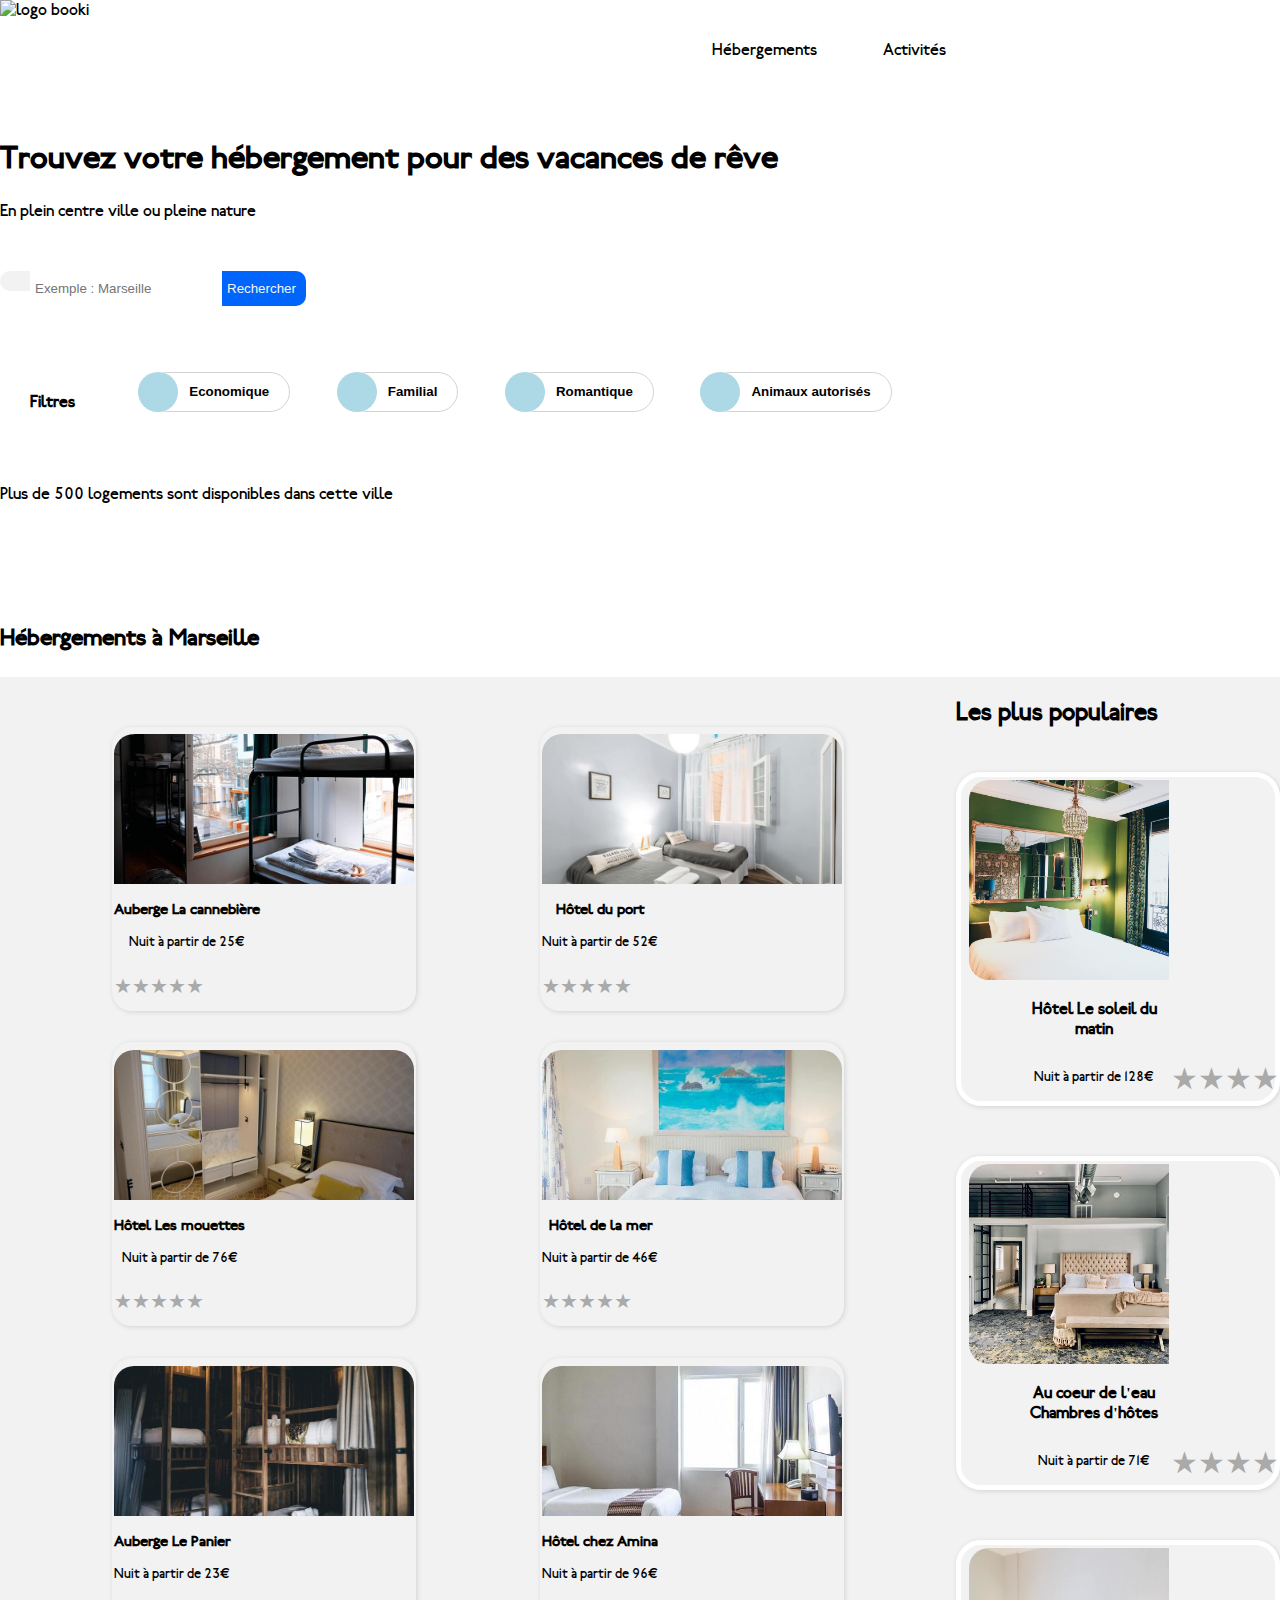
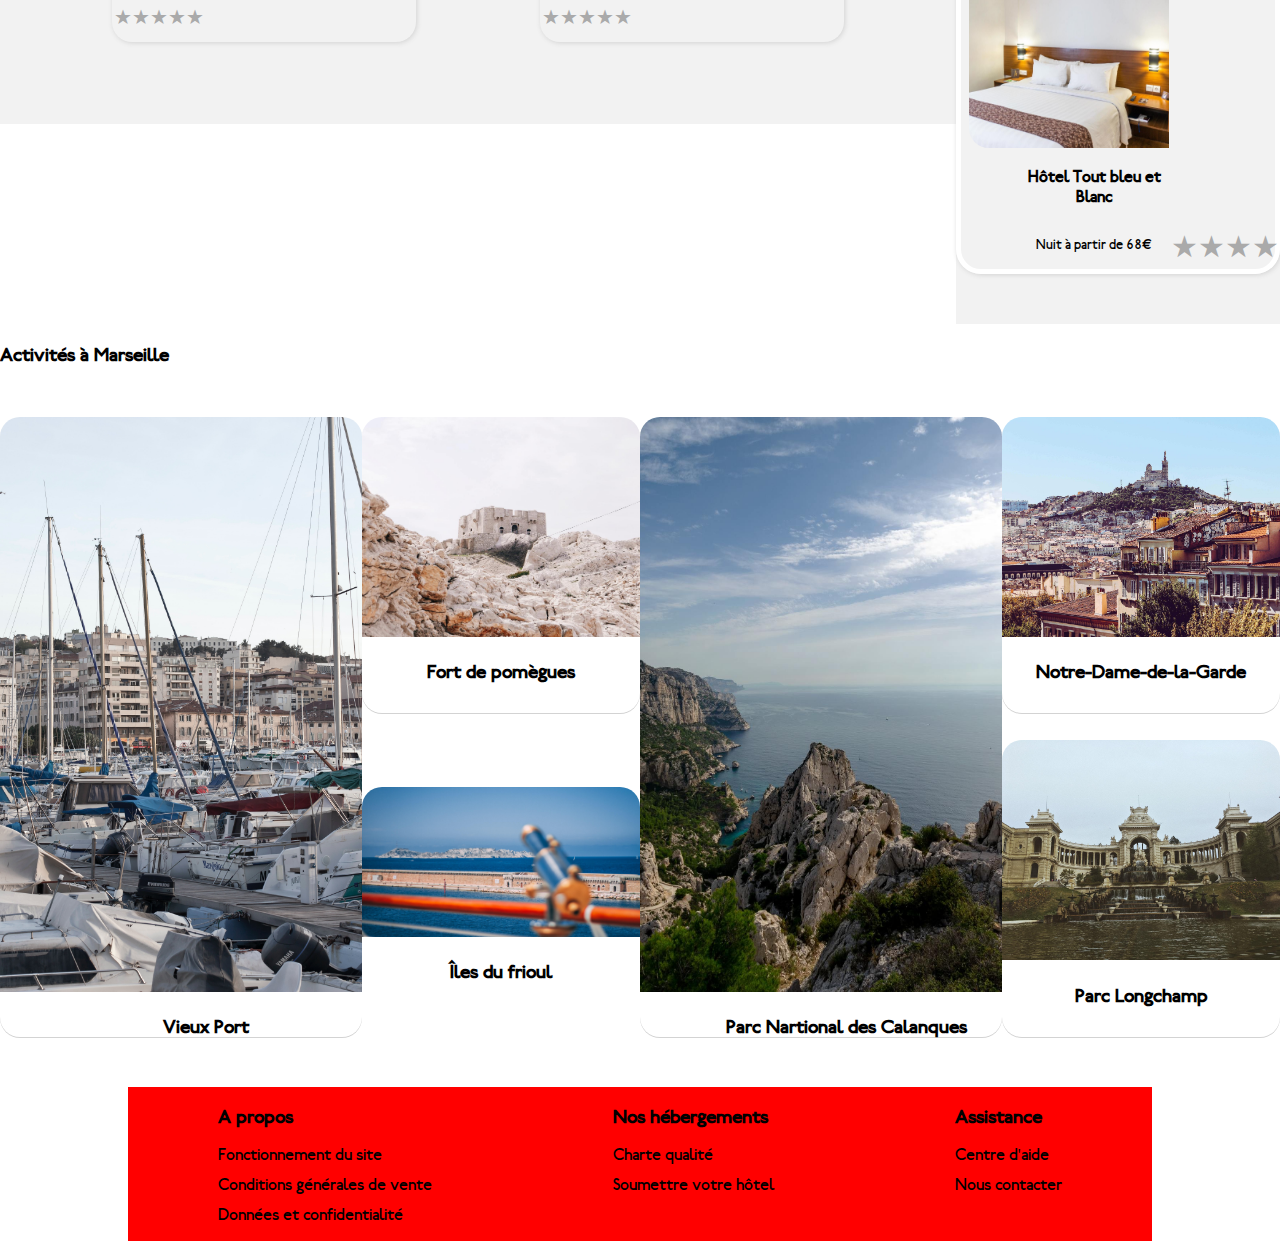
==== commit b5ccf9f7: "modif3" ====
--- a/index (1).html
+++ b/index (1).html
@@ -5,6 +5,7 @@
     <meta http-equiv="X-UA-Compatible" content="IE=edge">
     <meta name="viewport" content="width=device-width, initial-scale=1.0">
     <title>Booki</title>
+    <link rel="stylesheet" href="normalize.css">
     <link rel="stylesheet" href="booki.css">
     <script src="https://kit.fontawesome.com/043adcb9c5.js" crossorigin="anonymous"></script>
 </head>
@@ -23,16 +24,55 @@
     <p>En plein centre ville ou pleine nature</p>
         <div id="geoloc">
     <form method="post" action="#">
-<div id="iconegeo"><i class="fas fa-map-marker-alt"></i></div> <input type="search" class="infoPlaceholder" placeholder="Exemple : Marseille" id="rechercheville"><button id="recherche">Rechercher</button>
+<div id="iconegeo">
+    <i class="fas fa-map-marker-alt"></i>
+</div> 
+        <input type="search" class="infoPlaceholder" placeholder="Exemple : Marseille" id="rechercheville"><button id="recherche">Rechercher</button>
     </form>
         </div>
 <div id="filtres">
     <h4>Filtres</h4>
     <ul>
-        <a href="#"><li><div class="cercle"><div class="icone"><i class="fas fa-money-bill-wave"></i></div></div><button class="filtresb">Economique</button></li></a>
-        <a href="#"><li><div class="cercle"><div class="icone"><i class="fas fa-child"></i></div></div><button class="filtresb">Familial</button></li></a>
-        <a href="#"><li><div class="cercle"><div class="icone"><i class="fas fa-heart"></i></div></div><button class="filtresb">Romantique</button></li></a>
-        <a href="#"><li><div class="cercle"><div class="icone"><i class="fas fa-dog"></i></div></div><button class="filtresb">Animaux autorisés</button></li></a>
+        <a href="#">
+            <li>
+                <div class="cercle">
+                    <div class="icone">
+                        <i class="fas fa-money-bill-wave"></i>
+                    </div>
+                </div>
+                <button class="filtresb">Economique</button>
+            </li>
+        </a>
+        <a href="#">
+            <li>
+                <div class="cercle">
+                    <div class="icone">
+                        <i class="fas fa-child"></i>
+                    </div>
+                </div>
+                <button class="filtresb">Familial</button>
+            </li>
+        </a>
+        <a href="#">
+            <li>
+                <div class="cercle">
+                    <div class="icone">
+                        <i class="fas fa-heart"></i>
+                    </div>
+                </div>
+                <button class="filtresb">Romantique</button>
+            </li>
+        </a>
+        <a href="#">
+            <li>
+                <div class="cercle">
+                    <div class="icone">
+                        <i class="fas fa-dog"></i>
+                    </div>
+                </div>
+                <button class="filtresb">Animaux autorisés</button>
+            </li>
+        </a>
     </ul>
 </div>
 <p><i class="fas fa-info-circle"></i>Plus de 500 logements sont disponibles dans cette ville</p>
@@ -41,105 +81,152 @@
         <h3>Hébergements à Marseille</h3>
     </div>
 <section class="hebergement">
-
         <div id="conteneur">
-            <div id="element_1" class="annonce"><button><img src="assets/images/hebergements/4_small/cannebiere_small.jpg"><div class="texteannonce"><h3>Auberge La cannebière</h3><p>Nuit à partir de 25€</p></div></button>
-                <div class="rating"><!--
-                --><a href="#5" title="Donner 5 étoiles">★</a><!--
-                --><a href="#4" title="Donner 4 étoiles">★</a><!--
-                --><a href="#3" title="Donner 3 étoiles">★</a><!--
-                --><a href="#2" title="Donner 2 étoiles">★</a><!--
-                --><a href="#1" title="Donner 1 étoile">★</a>
-                </div>
-            </div>
-
-            <div id="element_2" class="annonce"><button><img src="assets/images/hebergements/4_small/hotel_pt.jpg"><div class="texteannonce"><h3>Hôtel du port</h3><p>Nuit à partir de 52€</p></div></button>
-                <div class="rating"><!--
-                --><a href="#5" title="Donner 5 étoiles">★</a><!--
-                --><a href="#4" title="Donner 4 étoiles">★</a><!--
-                --><a href="#3" title="Donner 3 étoiles">★</a><!--
-                --><a href="#2" title="Donner 2 étoiles">★</a><!--
-                --><a href="#1" title="Donner 1 étoile">★</a>
-                </div>
-            </div>
-
-            <div id="element_3" class="annonce"><button><img src="assets/images/hebergements/4_small/les_mouettes.jpg"><div class="texteannonce"><h3>Hôtel Les mouettes</h3><p>Nuit à partir de 76€</p></div></button>
-                <div class="rating"><!--
-                --><a href="#5" title="Donner 5 étoiles">★</a><!--
-                --><a href="#4" title="Donner 4 étoiles">★</a><!--
-                --><a href="#3" title="Donner 3 étoiles">★</a><!--
-                --><a href="#2" title="Donner 2 étoiles">★</a><!--
-                --><a href="#1" title="Donner 1 étoile">★</a>
-                </div>
-            </div>
-            <div id="element_4" class="annonce"><button><img src="assets/images/hebergements/4_small/hotel_mer.jpg"><div class="texteannonce"><h3>Hôtel de la mer</h3><p>Nuit à partir de 46€</p></div></button>
-                <div class="rating"><!--
-                --><a href="#5" title="Donner 5 étoiles">★</a><!--
-                --><a href="#4" title="Donner 4 étoiles">★</a><!--
-                --><a href="#3" title="Donner 3 étoiles">★</a><!--
-                --><a href="#2" title="Donner 2 étoiles">★</a><!--
-                --><a href="#1" title="Donner 1 étoile">★</a>
-                </div>
-            </div>
-            <div id="element_5" class="annonce"><button><img src="assets/images/hebergements/4_small/auberge.jpg"><div class="texteannonce"><h3>Auberge Le Panier</h3><p>Nuit à partir de 23€</p></div></button>
-                <div class="rating"><!--
-                --><a href="#5" title="Donner 5 étoiles">★</a><!--
-                --><a href="#4" title="Donner 4 étoiles">★</a><!--
-                --><a href="#3" title="Donner 3 étoiles">★</a><!--
-                --><a href="#2" title="Donner 2 étoiles">★</a><!--
-                --><a href="#1" title="Donner 1 étoile">★</a>
-                </div>
-            </div>
-            <div id="image" class="annonce"><button><img src="assets/images/hebergements/4_small/amina.jpg"><div class="texteannonce"><h3>Hôtel chez Amina</h3><p>Nuit à partir de 96€</p></div></button>
-                <div class="rating"><!--
-                --><a href="#5" title="Donner 5 étoiles">★</a><!--
-                --><a href="#4" title="Donner 4 étoiles">★</a><!--
-                --><a href="#3" title="Donner 3 étoiles">★</a><!--
-                --><a href="#2" title="Donner 2 étoiles">★</a><!--
-                --><a href="#1" title="Donner 1 étoile">★</a>
-                </div>
-            </div>
-    </div>
-
-
-    <aside>
-        <h2>Les plus populaires</h2>
+            <div id="element_1" class="annonce">
+                <button><img src="assets/images/hebergements/4_small/cannebiere_small.jpg">
+                    <div class="texteannonce">
+                        <h3>Auberge La cannebière</h3>
+                        <p>Nuit à partir de 25€</p>
+                    </div>
+                </button>
+                <div class="rating"><!--
+                    --><a href="#5" title="Donner 5 étoiles">★</a><!--
+                    --><a href="#4" title="Donner 4 étoiles">★</a><!--
+                    --><a href="#3" title="Donner 3 étoiles">★</a><!--
+                    --><a href="#2" title="Donner 2 étoiles">★</a><!--
+                    --><a href="#1" title="Donner 1 étoile">★</a>
+                </div>
+            </div>
+
+            <div id="element_2" class="annonce">
+                <button><img src="assets/images/hebergements/4_small/hotel_pt.jpg">
+                        <div class="texteannonce">  
+                            <h3>Hôtel du port</h3>
+                            <p>Nuit à partir de 52€</p>
+                        </div>
+                </button>
+                <div class="rating"><!--
+                    --><a href="#5" title="Donner 5 étoiles">★</a><!--
+                    --><a href="#4" title="Donner 4 étoiles">★</a><!--
+                    --><a href="#3" title="Donner 3 étoiles">★</a><!--
+                    --><a href="#2" title="Donner 2 étoiles">★</a><!--
+                    --><a href="#1" title="Donner 1 étoile">★</a>
+                </div>
+            </div>
+
+            <div id="element_3" class="annonce">
+                <button><img src="assets/images/hebergements/4_small/les_mouettes.jpg">
+                    <div class="texteannonce">
+                        <h3>Hôtel Les mouettes</h3>
+                        <p>Nuit à partir de 76€</p>
+                    </div>
+                </button>
+                <div class="rating"><!--
+                    --><a href="#5" title="Donner 5 étoiles">★</a><!--
+                    --><a href="#4" title="Donner 4 étoiles">★</a><!--
+                    --><a href="#3" title="Donner 3 étoiles">★</a><!--
+                    --><a href="#2" title="Donner 2 étoiles">★</a><!--
+                    --><a href="#1" title="Donner 1 étoile">★</a>
+                </div>
+            </div>
+            <div id="element_4" class="annonce">
+                <button><img src="assets/images/hebergements/4_small/hotel_mer.jpg">
+                    <div class="texteannonce">
+                        <h3>Hôtel de la mer</h3>
+                        <p>Nuit à partir de 46€</p>
+                    </div>
+                </button>
+                <div class="rating"><!--
+                    --><a href="#5" title="Donner 5 étoiles">★</a><!--
+                    --><a href="#4" title="Donner 4 étoiles">★</a><!--
+                    --><a href="#3" title="Donner 3 étoiles">★</a><!--
+                    --><a href="#2" title="Donner 2 étoiles">★</a><!--
+                    --><a href="#1" title="Donner 1 étoile">★</a>
+                </div>
+            </div>
+            <div id="element_5" class="annonce">
+                <button><img src="assets/images/hebergements/4_small/auberge.jpg">
+                    <div class="texteannonce">
+                        <h3>Auberge Le Panier</h3>
+                        <p>Nuit à partir de 23€</p>
+                    </div>
+                </button>
+                <div class="rating"><!--
+                    --><a href="#5" title="Donner 5 étoiles">★</a><!--
+                    --><a href="#4" title="Donner 4 étoiles">★</a><!--
+                    --><a href="#3" title="Donner 3 étoiles">★</a><!--
+                    --><a href="#2" title="Donner 2 étoiles">★</a><!--
+                    --><a href="#1" title="Donner 1 étoile">★</a>
+                </div>
+            </div>
+            <div id="image" class="annonce">
+                <button><img src="assets/images/hebergements/4_small/amina.jpg">
+                    <div class="texteannonce">
+                        <h3>Hôtel chez Amina</h3>
+                        <p>Nuit à partir de 96€</p>
+                    </div>
+                </button>
+                <div class="rating"><!--
+                    --><a href="#5" title="Donner 5 étoiles">★</a><!--
+                    --><a href="#4" title="Donner 4 étoiles">★</a><!--
+                    --><a href="#3" title="Donner 3 étoiles">★</a><!--
+                    --><a href="#2" title="Donner 2 étoiles">★</a><!--
+                    --><a href="#1" title="Donner 1 étoile">★</a>
+                </div>
+            </div>
+    </div>
+<aside>
+     <h2>Les plus populaires</h2>
         <div id="logoarrow">
             <img src="assets/images/Sanstitre.png" height="20px">
         </div>
         <div id="aside">
-            <div class="asidean"><button><img src="assets/images/hebergements/3_medium/soleilmatin.jpg"><div class="info"><h3>Hôtel Le soleil du matin</h3><p>Nuit à partir de 128€</p></button>
+            <div class="asidean">
+                <button><img src="assets/images/hebergements/3_medium/soleilmatin.jpg">
+                    <div class="info">
+                        <h3>Hôtel Le soleil du matin</h3>
+                        <p>Nuit à partir de 128€</p>
+                    </button>
                 <div class="ratingaside"><!--
-                --><a href="#5" title="Donner 5 étoiles">★</a><!--
-                --><a href="#4" title="Donner 4 étoiles">★</a><!--
-                --><a href="#3" title="Donner 3 étoiles">★</a><!--
-                --><a href="#2" title="Donner 2 étoiles">★</a><!--
-                --><a href="#1" title="Donner 1 étoile">★</a>
-                </div>
-            </div>
-        </div>
-            <div class="asidean"><button><img src="assets/images/hebergements/3_medium/coeureau.jpg"><div class="info"><h3>Au coeur de l'eau Chambres d'hôtes</h3><p>Nuit à partir de 71€</p></button>
+                    --><a href="#5" title="Donner 5 étoiles">★</a><!--
+                    --><a href="#4" title="Donner 4 étoiles">★</a><!--
+                    --><a href="#3" title="Donner 3 étoiles">★</a><!--
+                    --><a href="#2" title="Donner 2 étoiles">★</a><!--
+                    --><a href="#1" title="Donner 1 étoile">★</a>
+                </div>
+            </div>
+        </div>
+            <div class="asidean">
+                <button><img src="assets/images/hebergements/3_medium/coeureau.jpg">
+                    <div class="info">
+                        <h3>Au coeur de l'eau Chambres d'hôtes</h3>
+                        <p>Nuit à partir de 71€</p>
+                    </button>
                 <div class="ratingaside"><!--
-                --><a href="#5" title="Donner 5 étoiles">★</a><!--
-                --><a href="#4" title="Donner 4 étoiles">★</a><!--
-                --><a href="#3" title="Donner 3 étoiles">★</a><!--
-                --><a href="#2" title="Donner 2 étoiles">★</a><!--
-                --><a href="#1" title="Donner 1 étoile">★</a>
-                </div>
-            </div>
-        </div>
-            <div class="asidean"><button><img src="assets/images/hebergements/3_medium/bleublanc.jpg"><div class="info"><h3>Hôtel Tout bleu et Blanc</h3><p>Nuit à partir de 68€</p></button>
+                    --><a href="#5" title="Donner 5 étoiles">★</a><!--
+                    --><a href="#4" title="Donner 4 étoiles">★</a><!--
+                    --><a href="#3" title="Donner 3 étoiles">★</a><!--
+                    --><a href="#2" title="Donner 2 étoiles">★</a><!--
+                    --><a href="#1" title="Donner 1 étoile">★</a>
+                </div>
+            </div>
+        </div>
+            <div class="asidean">
+                <button><img src="assets/images/hebergements/3_medium/bleublanc.jpg">
+                    <div class="info">
+                        <h3>Hôtel Tout bleu et Blanc</h3>
+                        <p>Nuit à partir de 68€</p>
+                    </button>
                 <div class="ratingaside"><!--
-                --><a href="#5" title="Donner 5 étoiles">★</a><!--
-                --><a href="#4" title="Donner 4 étoiles">★</a><!--
-                --><a href="#3" title="Donner 3 étoiles">★</a><!--
-                --><a href="#2" title="Donner 2 étoiles">★</a><!--
-                --><a href="#1" title="Donner 1 étoile">★</a>
-                </div>
-            </div>
-        </div>
-    </div>
-    </aside>
+                    --><a href="#5" title="Donner 5 étoiles">★</a><!--
+                    --><a href="#4" title="Donner 4 étoiles">★</a><!--
+                    --><a href="#3" title="Donner 3 étoiles">★</a><!--
+                    --><a href="#2" title="Donner 2 étoiles">★</a><!--
+                    --><a href="#1" title="Donner 1 étoile">★</a>
+                </div>
+            </div>
+        </div>
+</aside>
 
 </section>
 
@@ -156,7 +243,7 @@
         <h3>Fort de pomègues</h3>
     </div>
     <div id="frioul">
-        <img src="assets/images/activites/2_large/frioul.jpg" class="medium">
+        <img src="assets/images/activites/2_large/frioul.jpg">
         <h3>Îles du frioul</h3>
     </div>
 </div>
--- a/booki.css
+++ b/booki.css
@@ -1,350 +1,4 @@
-/* Document
-   ========================================================================== */
-
-/**
- * 1. Correct the line height in all browsers.
- * 2. Prevent adjustments of font size after orientation changes in iOS.
- */
-
-html {
-  line-height: 1.15; /* 1 */
-  -webkit-text-size-adjust: 100%; /* 2 */
-}
-
-/* Sections
-   ========================================================================== */
-
-/**
- * Remove the margin in all browsers.
- */
-
-body {
-  margin: 0;
-}
-
-/**
- * Render the `main` element consistently in IE.
- */
-
-main {
-  display: block;
-}
-
-/**
- * Correct the font size and margin on `h1` elements within `section` and
- * `article` contexts in Chrome, Firefox, and Safari.
- */
-
-h1 {
-  font-size: 2em;
-  margin: 0.67em 0;
-}
-
-/* Grouping content
-   ========================================================================== */
-
-/**
- * 1. Add the correct box sizing in Firefox.
- * 2. Show the overflow in Edge and IE.
- */
-
-hr {
-  box-sizing: content-box; /* 1 */
-  height: 0; /* 1 */
-  overflow: visible; /* 2 */
-}
-
-/**
- * 1. Correct the inheritance and scaling of font size in all browsers.
- * 2. Correct the odd `em` font sizing in all browsers.
- */
-
-pre {
-  font-family: monospace, monospace; /* 1 */
-  font-size: 1em; /* 2 */
-}
-
-/* Text-level semantics
-   ========================================================================== */
-
-/**
- * Remove the gray background on active links in IE 10.
- */
-
-a {
-  background-color: transparent;
-}
-
-/**
- * 1. Remove the bottom border in Chrome 57-
- * 2. Add the correct text decoration in Chrome, Edge, IE, Opera, and Safari.
- */
-
-abbr[title] {
-  border-bottom: none; /* 1 */
-  text-decoration: underline; /* 2 */
-  text-decoration: underline dotted; /* 2 */
-}
-
-/**
- * Add the correct font weight in Chrome, Edge, and Safari.
- */
-
-b,
-strong {
-  font-weight: bolder;
-}
-
-/**
- * 1. Correct the inheritance and scaling of font size in all browsers.
- * 2. Correct the odd `em` font sizing in all browsers.
- */
-
-code,
-kbd,
-samp {
-  font-family: monospace, monospace; /* 1 */
-  font-size: 1em; /* 2 */
-}
-
-/**
- * Add the correct font size in all browsers.
- */
-
-small {
-  font-size: 80%;
-}
-
-/**
- * Prevent `sub` and `sup` elements from affecting the line height in
- * all browsers.
- */
-
-sub,
-sup {
-  font-size: 75%;
-  line-height: 0;
-  position: relative;
-  vertical-align: baseline;
-}
-
-sub {
-  bottom: -0.25em;
-}
-
-sup {
-  top: -0.5em;
-}
-
-/* Embedded content
-   ========================================================================== */
-
-/**
- * Remove the border on images inside links in IE 10.
- */
-
-img {
-  border-style: none;
-}
-
-/* Forms
-   ========================================================================== */
-
-/**
- * 1. Change the font styles in all browsers.
- * 2. Remove the margin in Firefox and Safari.
- */
-
-button,
-input,
-optgroup,
-select,
-textarea {
-  font-family: inherit; /* 1 */
-  font-size: 100%; /* 1 */
-  line-height: 1.15; /* 1 */
-  margin: 0; /* 2 */
-}
-
-/**
- * Show the overflow in IE.
- * 1. Show the overflow in Edge.
- */
-
-button,
-input { /* 1 */
-  overflow: visible;
-}
-
-/**
- * Remove the inheritance of text transform in Edge, Firefox, and IE.
- * 1. Remove the inheritance of text transform in Firefox.
- */
-
-button,
-select { /* 1 */
-  text-transform: none;
-}
-
-/**
- * Correct the inability to style clickable types in iOS and Safari.
- */
-
-button,
-[type="button"],
-[type="reset"],
-[type="submit"] {
-  -webkit-appearance: button;
-}
-
-/**
- * Remove the inner border and padding in Firefox.
- */
-
-button::-moz-focus-inner,
-[type="button"]::-moz-focus-inner,
-[type="reset"]::-moz-focus-inner,
-[type="submit"]::-moz-focus-inner {
-  border-style: none;
-  padding: 0;
-}
-
-/**
- * Restore the focus styles unset by the previous rule.
- */
-
-button:-moz-focusring,
-[type="button"]:-moz-focusring,
-[type="reset"]:-moz-focusring,
-[type="submit"]:-moz-focusring {
-  outline: 1px dotted ButtonText;
-}
-
-/**
- * Correct the padding in Firefox.
- */
-
-fieldset {
-  padding: 0.35em 0.75em 0.625em;
-}
-
-/**
- * 1. Correct the text wrapping in Edge and IE.
- * 2. Correct the color inheritance from `fieldset` elements in IE.
- * 3. Remove the padding so developers are not caught out when they zero out
- *    `fieldset` elements in all browsers.
- */
-
-legend {
-  box-sizing: border-box; /* 1 */
-  color: inherit; /* 2 */
-  display: table; /* 1 */
-  max-width: 100%; /* 1 */
-  padding: 0; /* 3 */
-  white-space: normal; /* 1 */
-}
-
-/**
- * Add the correct vertical alignment in Chrome, Firefox, and Opera.
- */
-
-progress {
-  vertical-align: baseline;
-}
-
-/**
- * Remove the default vertical scrollbar in IE 10+.
- */
-
-textarea {
-  overflow: auto;
-}
-
-/**
- * 1. Add the correct box sizing in IE 10.
- * 2. Remove the padding in IE 10.
- */
-
-[type="checkbox"],
-[type="radio"] {
-  box-sizing: border-box; /* 1 */
-  padding: 0; /* 2 */
-}
-
-/**
- * Correct the cursor style of increment and decrement buttons in Chrome.
- */
-
-[type="number"]::-webkit-inner-spin-button,
-[type="number"]::-webkit-outer-spin-button {
-  height: auto;
-}
-
-/**
- * 1. Correct the odd appearance in Chrome and Safari.
- * 2. Correct the outline style in Safari.
- */
-
-[type="search"] {
-  -webkit-appearance: textfield; /* 1 */
-  outline-offset: -2px; /* 2 */
-}
-
-/**
- * Remove the inner padding in Chrome and Safari on macOS.
- */
-
-[type="search"]::-webkit-search-decoration {
-  -webkit-appearance: none;
-}
-
-/**
- * 1. Correct the inability to style clickable types in iOS and Safari.
- * 2. Change font properties to `inherit` in Safari.
- */
-
-::-webkit-file-upload-button {
-  -webkit-appearance: button; /* 1 */
-  font: inherit; /* 2 */
-}
-
-/* Interactive
-   ========================================================================== */
-
-/*
- * Add the correct display in Edge, IE 10+, and Firefox.
- */
-
-details {
-  display: block;
-}
-
-/*
- * Add the correct display in all browsers.
- */
-
-summary {
-  display: list-item;
-}
-
-/* Misc
-   ========================================================================== */
-
-/**
- * Add the correct display in IE 10+.
- */
-
-template {
-  display: none;
-}
-
-/**
- * Add the correct display in IE 10.
- */
-
-[hidden] {
-  display: none;
-}
+
 
 /*******************************************************************************************/
 @font-face {
@@ -363,47 +17,58 @@
 * 
 {
     list-style-type: none;
-    margin: 0;
+    margin-left:auto;
+    margin-right:auto;
 }
 body
 {
-    font-family:railwayregular;
-    margin-left: 70px;
+
+    margin-left: 30px;
+    font-family: railwayregular;
+    max-width: 1920px;
+    margin: auto;
 }
 
 /*****************************/
-Header
+header
 {
     display: flex;
     justify-content: space-between;
-    align-items: center;
-}
+    margin-bottom: 0px;
+}
+
 header img
 {
-    height: 40px;
-}
-Header ul 
-{
-    display: flex;
+    margin-left: 0px;
+    height: 60px;
+}
+header li
+{
+    margin-right: 50px;
+    line-height: 100px;
+}
+nav ul 
+{
+    margin-top: 0px;
+    display: flex;
+    width: 300px;
     justify-content: space-between;
-    padding-top: 50px;
-}
-
-Header li
-{
-    margin-right: 50px;
-}
+}
+
 nav a
 {
-    text-decoration: none;
+    text-decoration:none;
     color: black;
 
 }
 nav a:hover
 {
     color: #0065FC;
-    padding-top: 2px;
-    text-decoration: overline 2px;
+    text-decoration:none;
+}
+nav li:hover
+{
+   border-top: solid 2px blue;
 }
 
 
@@ -413,10 +78,10 @@
     font-family:railwayregular;
     font-weight: 500px;
 }
-#section1
+/*#section1
 {
     margin-top:20px;
-}
+}*/
 
 .infoPlaceholder::-webkit-input-placeholder
 {
@@ -528,13 +193,14 @@
 }
 /***********Filtres*************/
 
+#titrehebergement
+{
+    font-size:20px ;
+}
 .hebergement 
 {
     display: flex;
-    flex-wrap: wrap;
     justify-content: space-evenly;
-
-
 }
 
 
@@ -546,6 +212,7 @@
     max-width: 1050px;
     background-color: #F2F2F2;
     padding: 50px 50px 50px 50px;
+    margin-left: 0px;
     margin-bottom: 200px;
 
 }
@@ -554,21 +221,19 @@
 {
     justify-content: center;
     border-radius: 20px 20px 20px 20px ;
-    padding: 5px 15px 10px 5px;
+    padding: 2px 2px 2px 2px;
     box-shadow: 1px 1px 5px lightgrey;
     min-width: 200px;
     width: 300px;
-    height: 250px;
-    margin-top: 20px;
-    
-    
+    height: 280px;
+    /*margin-top: 20px;*/
+    display: block;
 }
 .annonce img
 {
     display: block;
     text-align: center;
     margin: auto;
-    padding-bottom: 20px;
     border-radius: 20px 20px 0px 0px;
     min-width: 200px;
     width: 300px;
@@ -578,10 +243,16 @@
 }
 .texteannonce
 {
+    position: relative;
+    align: center;
+    font-size: 13px;
     float: left;
 }
 .annonce button
 {
+    padding: 0px;
+    width: 300px;
+    height: 240px;
     cursor: pointer;
     background: none;
     border: none;
@@ -589,7 +260,6 @@
 .annonce button:hover
 {
     background-color: #0065FC;
-    padding: 5px 5px 10px 5px;
     border-radius: 20px 20px 20px 20px ;
     transition-duration: 0.4s;
     overflow: hidden;
@@ -605,7 +275,7 @@
 {
    color: #aaa;
    text-decoration: none;
-   font-size: 30px;
+   font-size: 20px;
    transition: color #0065FC;
    border-radius: 10px 10px 10px 10px;
 }
@@ -623,19 +293,18 @@
     height: 100%;
     border: 0px solid black;
     background-color: #F2F2F2;
-    margin-left: 50px;
+    margin-right: 0px;
+
 }
 
 .asidean
 {
     border: 5px solid white;
-    border-radius: 20px 20px 20px 20px ;
+    border-radius: 25px;
     padding: 2px 100px 2px 2px;
     box-shadow: 1px 1px 5px lightgrey;
     margin-bottom: 50px;
     position: relative;
-
-
 }
 
 .asidean button
@@ -660,7 +329,6 @@
     max-width: 150px;
     word-wrap: break-word;
 }
-
 .asidean img
 {
     text-align: center;
@@ -717,7 +385,7 @@
     justify-content: space-evenly;
     border: 0px solid black;
     width:100%;
-    height: 820px;
+    height: 620px;
     margin-top: 50px;
 }
 
@@ -734,8 +402,9 @@
 {
     width: 100%;
     height: 100%;
-    max-width: 500px;
-    max-height: 775px;
+    height: 575px;
+    max-width: 400px;
+    max-height: 675px;
     object-fit: cover;
     padding:0px 0px 0px 0px ;
     justify-content: center;
@@ -743,10 +412,11 @@
 .medium
 {
     width: 100%;
-    height: 350px;
-    max-width:600px;
+    height: 220px;
+    max-height: 250px;
+    max-width:400px;
     object-fit: cover;
-    border: 1px solid blue;
+    border: 0px solid blue;
 
 }
 
@@ -755,14 +425,16 @@
     display: block;
     position: relative;
     text-align: center;
-    width: 24%;
+    max-width: 400px;
     box-shadow: 0px 1px lightgrey;
     border-radius: 20px 20px 20px 20px;
+    padding-bottom: 20px;
 }
 
 .block1 h3
 {
     padding-left: 50px;
+    margin-bottom: 10px;
     border: 0px solid red;
 }
 
@@ -783,21 +455,26 @@
 .blockd1
 {
     width: 100%;
-   box-shadow: 0px 1px lightgrey;
-    padding-bottom: 20px;
+    max-width: 400px;
+    box-shadow: 0px 1px lightgrey;
+    padding-bottom: 10px;
     border-radius: 20px 20px 20px 20px;
 }
 
 #frioul
 {
-    box-shadow: 0px 1px lightgrey;
-    padding-bottom: 20px;
-    border-radius: 20px 20px 20px 20px;
+    width: 100%;
+    height: 350px;
+    max-height: 250px;
+    max-width:400px;
+    object-fit: cover;
+    border: 0px solid blue;
 }
 #frioul img
 {
     height: 150px;
-    border: 1px solid green;
+    width: 100%;
+    border: 0px solid green;
 }
 
 
@@ -805,6 +482,8 @@
 
 footer
 {
+    width: 1920px;
+    background-color: red;
     display: flex;
     justify-content: space-between;
     align-items: baseline;
@@ -832,51 +511,54 @@
 }
 
 /*****************************************************/
-@media screen and (max-width: 768px)
-{
+@media screen and (max-width: 320px)
+{
+*
+{
+    margin-left:auto;
+    margin-right:auto;
+    width: 320px;
+}
 
 header
 {
     display: flex;
+    flex-direction: column;
+    padding-bottom: 50px;
     justify-content: center;
 }
-#conteneur
-{
-    display: flex;
+header ul 
+{
+    font-size: 20px;
+    text-decoration: none;
+    color: black;
+    justify-content: space-between;
+}
+header img
+{
+    width: 150px;
+    position: relative;
+    left: 50%;
+}
+.hebergement 
+{
+    display: flex;
+    flex-direction: column-reverse;
+}
+
+#section1
+{
+    margin: 0 auto;
+    display: flex;
+    flex-direction: column;
+    flex-wrap: wrap;
     justify-content: center;
-    flex-wrap: wrap;
-    max-width: 80%;
-    background-color: #F2F2F2;
-    padding: 50px 50px 50px 50px;
-    margin-bottom: 200px;
-
-}
-.annonce
-{
-    justify-content: center;
-    border-radius: 20px 20px 20px 20px ;
-    padding: 0px;
-    /*box-shadow: 1px 1px 5px lightgrey;*/
-    min-width: 200px;
-    width: 80%;
-    height: 100%;
-    max-width: 500px;
-    max-height: 400px;
-    margin-top: 20px;
-    
-    
-}
-.annonce img
-{
-    display: block;
-    text-align: center;
-    margin: auto;
-    padding-bottom: 20px;
-    border-radius: 20px 20px 0px 0px;
-    width: 100%;
-    height: 25%;
-    max-height: 300px;
-    object-fit: cover;
-    
-}
+}
+#filtres
+{
+    display: flex;
+    flex-direction: column;
+    max-width: 320px;
+}
+
 }